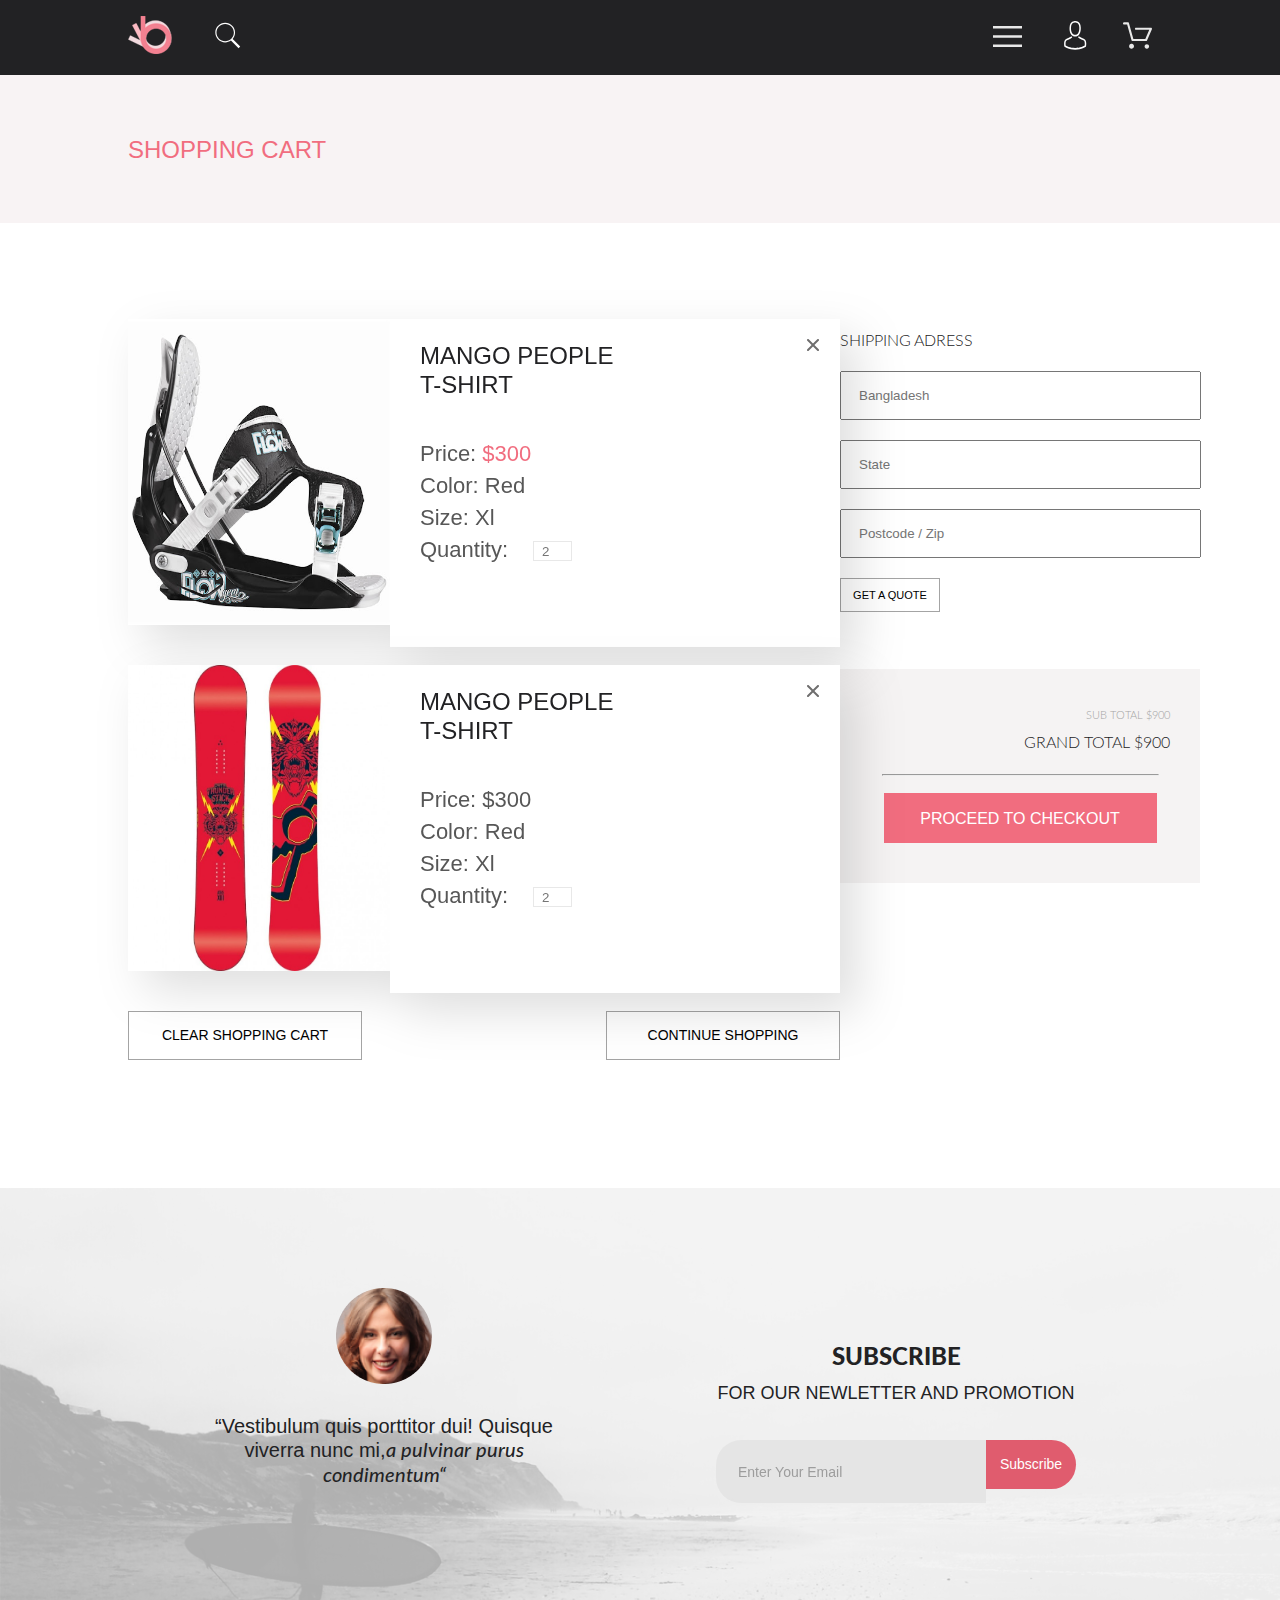
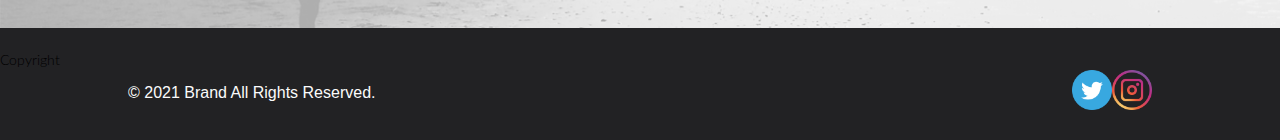
==== cart.html @ 793a9090 "Add files via upload" ====
<!DOCTYPE html>
<html lang="en">

<head>
    <meta charset="UTF-8">
    <meta name="viewport" content="width=device-width, initial-scale=1.0">
    <link href="https://cdn.jsdelivr.net/npm/bootstrap@5.0.0-beta2/dist/css/bootstrap.min.css" rel="stylesheet"
        integrity="sha384-BmbxuPwQa2lc/FVzBcNJ7UAyJxM6wuqIj61tLrc4wSX0szH/Ev+nYRRuWlolflfl" crossorigin="anonymous">
    <link rel="stylesheet" href="css/style.css">
    <title>Интернет-магазин - корзина</title>
</head>

<body>
    <header class="header">
		<h1 class="visually-hidden">Регистрация</h1>
		<div class="container header__wrapper">

			 <div class="header__logo_wrapper">
				  <a href="index.html"><img class="header__logo" src="img/logo.svg" width="44" height="38"alt="Логотип"></a>
				  <div class="header__button header__search_button">
						 <object type="image/svg+xml" data="picture.svg">
							 <img src="img/icons8-search.svg"  width="29" height="29" viewBox="0 0 29 29" alt="Фолбэк">
						 </object>
								<input type="search" class="header__search" placeholder="Поиск">
				  </div>
			 </div>

			 <div class="header__list_wrapper">
				  <ul class="header__list">

						<li>
							<button type="button" class="header__button" id="menu_button">
								 <object type="image/svg+xml" data="picture.svg">
									 <img src="img/burger.svg"  width="29" height="29" viewBox="0 0 29 29" alt="Фолбэк">
								  </object>   
							 </button>
						</li>

						<li>
							<a href="register.html">
									<div class="header__button">
									 <object type="image/svg+xml" data="picture.svg">
										 <img src="img/Group.svg"  width="29" height="29" viewBox="0 0 29 29" alt="Фолбэк">
									  </object>
								 </div>
							 </a>
						 </li>

						<li>
							<a href="cart.html">
								<div class="header__button">
									<object type="image/svg+xml" data="picture.svg">
									 <img src="img/basket.svg"  width="29" height="29" viewBox="0 0 29 29" alt="Фолбэк">
								  </object>
								</div>
							 </a>
						 </li>
				  </ul>
			 </div>
		</div>
        <nav class="header__navigation">
            <svg width="13" height="13" viewBox="0 0 13 13" xmlns="http://www.w3.org/2000/svg"
                class="header__navigation_close">
                <path
                    d="M7.4158 6.00409L11.7158 1.71409C11.9041 1.52579 12.0099 1.27039 12.0099 1.00409C12.0099 0.73779 11.9041 0.482395 11.7158 0.294092C11.5275 0.105788 11.2721 0 11.0058 0C10.7395 0 10.4841 0.105788 10.2958 0.294092L6.0058 4.59409L1.7158 0.294092C1.52749 0.105788 1.2721 -1.9841e-09 1.0058 0C0.739497 1.9841e-09 0.484102 0.105788 0.295798 0.294092C0.107495 0.482395 0.0017066 0.73779 0.0017066 1.00409C0.0017066 1.27039 0.107495 1.52579 0.295798 1.71409L4.5958 6.00409L0.295798 10.2941C0.20207 10.3871 0.127676 10.4977 0.0769072 10.6195C0.0261385 10.7414 0 10.8721 0 11.0041C0 11.1361 0.0261385 11.2668 0.0769072 11.3887C0.127676 11.5105 0.20207 11.6211 0.295798 11.7141C0.388761 11.8078 0.499362 11.8822 0.621222 11.933C0.743081 11.9838 0.873786 12.0099 1.0058 12.0099C1.13781 12.0099 1.26852 11.9838 1.39038 11.933C1.51223 11.8822 1.62284 11.8078 1.7158 11.7141L6.0058 7.41409L10.2958 11.7141C10.3888 11.8078 10.4994 11.8822 10.6212 11.933C10.7431 11.9838 10.8738 12.0099 11.0058 12.0099C11.1378 12.0099 11.2685 11.9838 11.3904 11.933C11.5122 11.8822 11.6228 11.8078 11.7158 11.7141C11.8095 11.6211 11.8839 11.5105 11.9347 11.3887C11.9855 11.2668 12.0116 11.1361 12.0116 11.0041C12.0116 10.8721 11.9855 10.7414 11.9347 10.6195C11.8839 10.4977 11.8095 10.3871 11.7158 10.2941L7.4158 6.00409Z"/>
            </svg>
            <h2 class="header__navigation_heading">menu</h2>
            <ul class="header__navigation_list">
                <li>
                    <a class="header__navigation_heading_link" href="#">
                        <h3 class="header__navigation_list_heading">man</h3>
                    </a>
                    <ul>
                        <li><a class="header__navigation_link" href="#">Accessories</a></li>
                        <li><a class="header__navigation_link" href="#">Bags</a></li>
                        <li><a class="header__navigation_link" href="#">Denim</a></li>
                        <li><a class="header__navigation_link" href="#">T-Shirts</a></li>
                    </ul>
                </li>
                <li>
                    <a class="header__navigation_heading_link" href="#">
                        <h3 class="header__navigation_list_heading">woman</h3>
                    </a>
                    <ul>
                        <li><a class="header__navigation_link" href="#">Accessories</a></li>
                        <li><a class="header__navigation_link" href="#">Jackets & Coats</a></li>
                        <li><a class="header__navigation_link" href="#">Polos</a></li>
                        <li><a class="header__navigation_link" href="#">T-Shirts</a></li>
                        <li><a class="header__navigation_link" href="#">Shirts</a></li>
                    </ul>
                </li>
                <li>
                    <a class="header__navigation_heading_link" href="#">
                        <h3 class="header__navigation_list_heading">kids</h3>
                    </a>
                    <ul>
                        <li><a class="header__navigation_link" href="#">Accessories</a></li>
                        <li><a class="header__navigation_link" href="#">Jackets & Coats</a></li>
                        <li><a class="header__navigation_link" href="#">Polos</a></li>
                        <li><a class="header__navigation_link" href="#">T-Shirts</a></li>
                        <li><a class="header__navigation_link" href="#">Shirts</a></li>
                        <li><a class="header__navigation_link" href="#">Bags</a></li>
                    </ul>
                </li>
            </ul>
        </nav>
    </header>
    <main class="main">
        <section class="heading">
            <h2 class="heading__heading container">shopping cart</h2>
        </section>
        <section class="cart container">
                <h2 class="visually-hidden">корзина</h2>
                <div class="cart__wrapper">
                <ul class="cart__list">
                    <li class="cart__list-item">
                        <img src="img/cart_man_in_hoody.jpg" alt="Man in hoody" width="262" height="306" class="cart__list-img">
                        <div class="cart__list-wrapper">
                            <h3 class="cart__list-heading">mango people t-shirt</h3>
                            <p class="cart__list-text">Price: <span class="cart__list-pink">$300</span></p>
                            <p class="cart__list-text">Color: Red</p>
                            <p class="cart__list-text">Size: Xl</p>
                            <div class="cart__list-subwrapper">
                                <label class="cart__list-text">Quantity:</label>
                                <input type="text" class="cart__list-qty" placeholder="2">
                            </div>
                        </div>
                    </li>
                    <li class="cart__list-item">
                        <img src="img/cart_man_in_red.jpg" alt="Man in red" width="262" height="306" class="cart__list-img">
                        <div class="cart__list-wrapper">
                            <h3 class="cart__list-heading">mango people t-shirt</h3>
                            <p class="cart__list-text">Price: <span class="cart__list_item_pink">$300</span></p>
                            <p class="cart__list-text">Color: Red</p>
                            <p class="cart__list-text">Size: Xl</p>
                            <div class="cart__list-subwrapper">
                                <label class="cart__list-text">Quantity:</label>
                                <input type="text" class="cart__list-qty" placeholder="2">
                            </div>
                        </div>
                    </li>
                </ul>
                    <ul class="cart__list-buttons">
                        <li><button type="reset" class="cart__list-button">clear shopping cart</button></li>
                        <li><button type="button" class="cart__list-button">continue shopping</button></li>
                    </ul>
                </div>                  
                <div class="cart__shipping_wrapper">
                    <form action="post" class="cart__shipping">
                        <h3 class="cart__shipping_heading">shipping adress</h3>
                        <label for="city" class="visually-hidden">City</label>
                        <input type="text" id="city" class="cart__shipping_input" placeholder="Bangladesh">
                        <label for="state" class="visually-hidden">State</label>
                        <input type="text" id="state" class="cart__shipping_input" placeholder="State">
                        <label for="zip" class="visually-hidden">Postcode/zip</label>
                        <input type="text" id="zip" class="cart__shipping_input" placeholder="Postcode / Zip">
                        <button type="submit" class="cart__shipping_button">get a quote</button>
                    </form>
                    <div class="cart__total">
                        <div class="cart__total_text_wrapper">
                            <p class="cart__subtotal_text">sub total $900</p>
                            <p class="cart__grandtotal_text">grand total $900</p>
                        </div>
                        <div class="cart__total_checkout_wrapper">
                            <hr class="cart__total_line">
                            <button type="submit" class="cart__total_checkout">proceed to checkout</button>
                        </div>
                    </div>
                </div>
            <div class="main__overlay"></div>
        </section>
    </main>
    <footer>
        <section class="subscribe">
            <div class="container subscribe__wrapper">
                <h2 class="visually-hidden">Subscribe</h2>
                <ul class="subscribe__list">
                    <li class="subscribe__list_item">
                        <img class="subscribe__list_item_img" src="img/woman_face.png" width="96" alt="Subscribe">
                        <p class="subscribe__list_item_text">“Vestibulum quis porttitor dui! Quisque viverra nunc
                            mi,<span class="subscribe__list_item_italic">a pulvinar purus condimentum“</span></p>
                    </li>
                    <li class="subscribe__list_item">
                        <h3 class="subscribe__list_item_heading">subscribe</h3>
                        <h4 class="subscribe__list_item_subheading">for our newletter and promotion</h4>
                        <div class="subscribe__list_input_wrapper">
                            <input class="subscribe__list_item_input" type="text" placeholder="enter your email">
                            <button type="submit" class="subscribe__list_item_button">subscribe</button>
                        </div>
                    </li>
                </ul>
            </div>
        </section>
        <section class="copyright">
            <h2 class="visually_hidden">Copyright</h2>
            <ul class="copyright__list container">
                <li>
                    <p class="copyright__list_text">&copy; 2021 Brand All Rights Reserved.</p>
                </li>
                <div class="copyright__list_social">
						<a href="https://twitter.com"><img src="img/tv.png" alt="" width="40px" height="40px"></a>
						<a href="https://www.instagram.com/"><img src="img/inst.png" alt="" width="40px" height="40px"></a>
					</div>
        </section>
    </footer>
    <script src="js/main.js"></script>
    <script src="https://cdn.jsdelivr.net/npm/bootstrap@5.0.0-beta2/dist/js/bootstrap.bundle.min.js"
    integrity="sha384-b5kHyXgcpbZJO/tY9Ul7kGkf1S0CWuKcCD38l8YkeH8z8QjE0GmW1gYU5S9FOnJ0"
    crossorigin="anonymous"></script>

</body>

</html>
---- css/style.css ----
@font-face {
  font-family: 'Lato';
  font-weight: 200;
  font-style: normal;
  src: url("../webfonts/Lato-Thin.eot");
  src: url("../webfonts/Lato-Thin.eot?#iefix") format("embedded-opentype"), url("../webfonts/Lato-Thin.woff") format("woff"), url("../webfonts/Lato-Thin.woff2") format("woff2"), url("../webfonts/Lato-Thin.svg#Lato-Thin") format("svg");
}

@font-face {
  font-family: 'Lato';
  font-weight: 200;
  font-style: italic;
  src: url("../webfonts/Lato-ThinItalic.eot");
  src: url("../webfonts/Lato-ThinItalic.eot?#iefix") format("embedded-opentype"), url("../webfonts/Lato-ThinItalic.svg#Lato-ThinItalic") format("svg"), url("../webfonts/Lato-ThinItalic.woff") format("woff"), url("../webfonts/Lato-ThinItalic.woff2") format("woff2");
}

@font-face {
  font-family: 'Lato';
  font-weight: 300;
  font-style: normal;
  src: url("../webfonts/Lato-Light.eot");
  src: url("../webfonts/Lato-Light.eot?#iefix") format("embedded-opentype"), url("../webfonts/Lato-Light.svg#Lato-Light") format("svg"), url("../webfonts/Lato-Light.woff") format("woff"), url("../webfonts/Lato-Light.woff2") format("woff2");
}

@font-face {
  font-family: 'Lato';
  font-weight: 300;
  font-style: italic;
  src: url("../webfonts/Lato-LightItalic.eot");
  src: url("../webfonts/Lato-LightItalic.eot?#iefix") format("embedded-opentype"), url("../webfonts/Lato-LightItalic.svg#Lato-LightItalic") format("svg"), url("../webfonts/Lato-LightItalic.woff") format("woff"), url("../webfonts/Lato-LightItalic.woff2") format("woff2");
}

@font-face {
  font-family: 'Lato';
  font-weight: 400;
  font-style: normal;
  src: url("../webfonts/Lato-Regular.eot");
  src: url("../webfonts/Lato-Regular.eot?#iefix") format("embedded-opentype"), url("../webfonts/Lato-Regular.svg#Lato-Regular") format("svg"), url("../webfonts/Lato-Regular.woff") format("woff"), url("../webfonts/Lato-Regular.woff2") format("woff2");
}

@font-face {
  font-family: 'Lato';
  font-weight: 500;
  font-style: normal;
  src: url("../webfonts/Lato-Medium.eot");
  src: url("../webfonts/Lato-Medium.eot?#iefix") format("embedded-opentype"), url("../webfonts/Lato-Medium.svg#Lato-Medium") format("svg"), url("../webfonts/Lato-Medium.ttf") format("truetype"), url("../webfonts/Lato-Medium.woff") format("woff"), url("../webfonts/Lato-Medium.woff2") format("woff2");
}

@font-face {
  font-family: 'Lato';
  font-weight: 500;
  font-style: italic;
  src: url("../webfonts/Lato-MediumItalic.eot");
  src: url("../webfonts/Lato-MediumItalic.eot?#iefix") format("embedded-opentype"), url("../webfonts/Lato-MediumItalic.svg#Lato-MediumItalic") format("svg"), url("../webfonts/Lato-MediumItalic.woff") format("woff"), url("../webfonts/Lato-MediumItalic.woff2") format("woff2");
}

@font-face {
  font-family: 'Lato';
  font-weight: 600;
  font-style: normal;
  src: url("../webfonts/Lato-Semibold.eot");
  src: url("../webfonts/Lato-Semibold.eot?#iefix") format("embedded-opentype"), url("../webfonts/Lato-Semibold.svg#Lato-Semibold") format("svg"), url("../webfonts/Lato-Semibold.woff") format("woff"), url("../webfonts/Lato-Semibold.woff2") format("woff2");
}

@font-face {
  font-family: 'Lato';
  font-weight: 700;
  font-style: normal;
  src: url("../webfonts/Lato-Heavy.eot");
  src: url("../webfonts/Lato-Heavy.eot?#iefix") format("embedded-opentype"), url("../webfonts/Lato-Heavy.svg#Lato-Heavy") format("svg"), url("../webfonts/Lato-Heavy.woff") format("woff"), url("../webfonts/Lato-Heavy.woff2") format("woff2");
}

@font-face {
  font-family: 'Lato';
  font-weight: 900;
  font-style: normal;
  src: url("../webfonts/Lato-Black.eot");
  src: url("../webfonts/Lato-Black.eot?#iefix") format("embedded-opentype"), url("../webfonts/Lato-Black.svg#Lato-Black") format("svg"), url("../webfonts/Lato-Black.woff") format("woff"), url("../webfonts/Lato-Black.woff2") format("woff2");
}

/* http://meyerweb.com/eric/tools/css/reset/ 
   v2.0 | 20110126
   License: none (public domain)
*/
html, body, div, span, applet, object, iframe,
h1, h2, h3, h4, h5, h6, p, blockquote, pre,
a, abbr, acronym, address, big, cite, code,
del, dfn, em, img, ins, kbd, q, s, samp,
small, strike, strong, sub, sup, tt, var,
b, u, i, center,
dl, dt, dd, ol, ul, li,
fieldset, form, label, legend,
table, caption, tbody, tfoot, thead, tr, th, td,
article, aside, canvas, details, embed,
figure, figcaption, footer, header, hgroup,
menu, nav, output, ruby, section, summary,
time, mark, audio, video {
  margin: 0;
  padding: 0;
  border: 0;
  font-size: 100%;
  font: inherit;
  vertical-align: baseline;
}

/* HTML5 display-role reset for older browsers */
article, aside, details, figcaption, figure,
footer, header, hgroup, menu, nav, section {
  display: block;
}

body {
  line-height: 1;
}

ol, ul {
  list-style: none;
}

blockquote, q {
  quotes: none;
}

blockquote:before, blockquote:after,
q:before, q:after {
  content: '';
  content: none;
}

table {
  border-collapse: collapse;
  border-spacing: 0;
}

body {
  font-family: 'Lato', Arial, Helvetica, sans-serif;
  font-style: normal;
  font-weight: 300;
  font-size: 14px;
  line-height: 17px;
}

.visually-hidden {
  position: absolute;
  width: 1px;
  height: 1px;
  margin: -1px;
  border: 0;
  padding: 0;
  -webkit-clip-path: inset(100%);
          clip-path: inset(100%);
  clip: rect(0 0 0 0);
  overflow: hidden;
}

.container {
  width: 71.3%;
  margin: 0 auto;
}

@media (max-width: 1440px) {
  .container {
    width: 80%;
    padding-right: 0;
    padding-left: 0;
  }
}

@media (max-width: 768px) {
  .container {
    width: 96%;
    padding-right: 0;
    padding-left: 0;
  }
}

.main {
  position: relative;
}

.main__overlay {
  width: 100%;
  height: 100%;
  background: rgba(58, 56, 56, 0.86);
  position: absolute;
  top: 0;
  display: none;
}

@media (max-width: 635px) {
  .mobile_hide {
    display: none;
  }
}

/*!
 * Font Awesome Free 5.15.2 by @fontawesome - https://fontawesome.com
 * License - https://fontawesome.com/license/free (Icons: CC BY 4.0, Fonts: SIL OFL 1.1, Code: MIT License)
 */
.fa,
.fas,
.far,
.fal,
.fad,
.fab {
  -moz-osx-font-smoothing: grayscale;
  -webkit-font-smoothing: antialiased;
  display: inline-block;
  font-style: normal;
  font-variant: normal;
  text-rendering: auto;
  line-height: 1;
}

.fa-lg {
  font-size: 1.33333em;
  line-height: 0.75em;
  vertical-align: -.0667em;
}

.fa-xs {
  font-size: .75em;
}

.fa-sm {
  font-size: .875em;
}

.fa-1x {
  font-size: 1em;
}

.fa-2x {
  font-size: 2em;
}

.fa-3x {
  font-size: 3em;
}

.fa-4x {
  font-size: 4em;
}

.fa-5x {
  font-size: 5em;
}

.fa-6x {
  font-size: 6em;
}

.fa-7x {
  font-size: 7em;
}

.fa-8x {
  font-size: 8em;
}

.fa-9x {
  font-size: 9em;
}

.fa-10x {
  font-size: 10em;
}

.fa-fw {
  text-align: center;
  width: 1.25em;
}

.fa-ul {
  list-style-type: none;
  margin-left: 2.5em;
  padding-left: 0;
}

.fa-ul > li {
  position: relative;
}

.fa-li {
  left: -2em;
  position: absolute;
  text-align: center;
  width: 2em;
  line-height: inherit;
}

.fa-border {
  border: solid 0.08em #eee;
  border-radius: .1em;
  padding: .2em .25em .15em;
}

.fa-pull-left {
  float: left;
}

.fa-pull-right {
  float: right;
}

.fa.fa-pull-left,
.fas.fa-pull-left,
.far.fa-pull-left,
.fal.fa-pull-left,
.fab.fa-pull-left {
  margin-right: .3em;
}

.fa.fa-pull-right,
.fas.fa-pull-right,
.far.fa-pull-right,
.fal.fa-pull-right,
.fab.fa-pull-right {
  margin-left: .3em;
}

.fa-spin {
  -webkit-animation: fa-spin 2s infinite linear;
          animation: fa-spin 2s infinite linear;
}

.fa-pulse {
  -webkit-animation: fa-spin 1s infinite steps(8);
          animation: fa-spin 1s infinite steps(8);
}

@-webkit-keyframes fa-spin {
  0% {
    -webkit-transform: rotate(0deg);
            transform: rotate(0deg);
  }
  100% {
    -webkit-transform: rotate(360deg);
            transform: rotate(360deg);
  }
}

@keyframes fa-spin {
  0% {
    -webkit-transform: rotate(0deg);
            transform: rotate(0deg);
  }
  100% {
    -webkit-transform: rotate(360deg);
            transform: rotate(360deg);
  }
}

.fa-rotate-90 {
  -ms-filter: "progid:DXImageTransform.Microsoft.BasicImage(rotation=1)";
  -webkit-transform: rotate(90deg);
          transform: rotate(90deg);
}

.fa-rotate-180 {
  -ms-filter: "progid:DXImageTransform.Microsoft.BasicImage(rotation=2)";
  -webkit-transform: rotate(180deg);
          transform: rotate(180deg);
}

.fa-rotate-270 {
  -ms-filter: "progid:DXImageTransform.Microsoft.BasicImage(rotation=3)";
  -webkit-transform: rotate(270deg);
          transform: rotate(270deg);
}

.fa-flip-horizontal {
  -ms-filter: "progid:DXImageTransform.Microsoft.BasicImage(rotation=0, mirror=1)";
  -webkit-transform: scale(-1, 1);
          transform: scale(-1, 1);
}

.fa-flip-vertical {
  -ms-filter: "progid:DXImageTransform.Microsoft.BasicImage(rotation=2, mirror=1)";
  -webkit-transform: scale(1, -1);
          transform: scale(1, -1);
}

.fa-flip-both, .fa-flip-horizontal.fa-flip-vertical {
  -ms-filter: "progid:DXImageTransform.Microsoft.BasicImage(rotation=2, mirror=1)";
  -webkit-transform: scale(-1, -1);
          transform: scale(-1, -1);
}

:root .fa-rotate-90,
:root .fa-rotate-180,
:root .fa-rotate-270,
:root .fa-flip-horizontal,
:root .fa-flip-vertical,
:root .fa-flip-both {
  -webkit-filter: none;
          filter: none;
}

.fa-stack {
  display: inline-block;
  height: 2em;
  line-height: 2em;
  position: relative;
  vertical-align: middle;
  width: 2.5em;
}

.fa-stack-1x,
.fa-stack-2x {
  left: 0;
  position: absolute;
  text-align: center;
  width: 100%;
}

.fa-stack-1x {
  line-height: inherit;
}

.fa-stack-2x {
  font-size: 2em;
}

.fa-inverse {
  color: #fff;
}

/* Font Awesome uses the Unicode Private Use Area (PUA) to ensure screen
readers do not read off random characters that represent icons */

.sr-only {
  border: 0;
  clip: rect(0, 0, 0, 0);
  height: 1px;
  margin: -1px;
  overflow: hidden;
  padding: 0;
  position: absolute;
  width: 1px;
}

.sr-only-focusable:active, .sr-only-focusable:focus {
  clip: auto;
  height: auto;
  margin: 0;
  overflow: visible;
  position: static;
  width: auto;
}

/*!
 * Font Awesome Free 5.15.2 by @fontawesome - https://fontawesome.com
 * License - https://fontawesome.com/license/free (Icons: CC BY 4.0, Fonts: SIL OFL 1.1, Code: MIT License)
 */
@font-face {
  font-family: 'Font Awesome 5 Brands';
  font-style: normal;
  font-weight: 400;
  font-display: block;
  src: url("../webfonts/fa-brands-400.eot");
  src: url("../webfonts/fa-brands-400.eot?#iefix") format("embedded-opentype"), url("../webfonts/fa-brands-400.woff2") format("woff2"), url("../webfonts/fa-brands-400.woff") format("woff"), url("../webfonts/fa-brands-400.ttf") format("truetype"), url("../webfonts/fa-brands-400.svg#fontawesome") format("svg");
}

.fab {
  font-family: 'Font Awesome 5 Brands';
  font-weight: 400;
}

/*!
 * Font Awesome Free 5.15.2 by @fontawesome - https://fontawesome.com
 * License - https://fontawesome.com/license/free (Icons: CC BY 4.0, Fonts: SIL OFL 1.1, Code: MIT License)
 */
@font-face {
  font-family: 'Font Awesome 5 Free';
  font-style: normal;
  font-weight: 900;
  font-display: block;
  src: url("../webfonts/fa-solid-900.eot");
  src: url("../webfonts/fa-solid-900.eot?#iefix") format("embedded-opentype"), url("../webfonts/fa-solid-900.woff2") format("woff2"), url("../webfonts/fa-solid-900.woff") format("woff"), url("../webfonts/fa-solid-900.ttf") format("truetype"), url("../webfonts/fa-solid-900.svg#fontawesome") format("svg");
}

.fa,
.fas {
  font-family: 'Font Awesome 5 Free';
  font-weight: 900;
}

.header {
  background-color: #222224;
  position: relative;
}

.header__wrapper {
  min-height: 75px;
  display: -webkit-box;
  display: -ms-flexbox;
  display: flex;
  -webkit-box-align: center;
      -ms-flex-align: center;
          align-items: center;
  -webkit-box-pack: justify;
      -ms-flex-pack: justify;
          justify-content: space-between;
}

.header__logo_wrapper {
  display: -webkit-box;
  display: -ms-flexbox;
  display: flex;
  -webkit-box-align: center;
      -ms-flex-align: center;
          align-items: center;
}

.header__logo {
  margin: 0 41px 0 0;
}

.header__search {
  display: none;
  width: 340px;
  min-height: 44px;
  border: 1px solid #A4A4A4;
  margin: 0 0 0 20px;
  padding: 0 0 0 17px;
  text-transform: capitalize;
}

.header__search ::-webkit-input-placeholder {
  color: #B1B1B1;
  font-size: 13px;
  line-height: 16px;
  font-weight: 300;
  font-style: normal;
}

.header__search ::-moz-placeholder {
  /* Firefox 19+ */
  color: #B1B1B1;
  font-size: 13px;
  line-height: 16px;
  font-weight: 300;
  font-style: normal;
}

.header__search :-ms-input-placeholder {
  color: #B1B1B1;
  font-size: 13px;
  line-height: 16px;
  font-weight: 300;
  font-style: normal;
}

.header__search :-moz-placeholder {
  /* Firefox 18- */
  color: #B1B1B1;
  font-size: 13px;
  line-height: 16px;
  font-weight: 300;
  font-style: normal;
}

.header__search:focus {
  display: block;
}

@media (max-width: 635px) {
  .header__search {
    width: 150px;
  }
}

.header__list {
  display: -webkit-box;
  display: -ms-flexbox;
  display: flex;
}

@media (max-width: 635px) {
  .header__list {
    -webkit-box-orient: horizontal;
    -webkit-box-direction: reverse;
        -ms-flex-direction: row-reverse;
            flex-direction: row-reverse;
  }
}

.header__icon {
  fill: #E8E8E8;
}

.header__burger {
  padding: 3px 0 0 0;
}

.header__button {
  display: -webkit-box;
  display: -ms-flexbox;
  display: flex;
  -webkit-box-align: center;
      -ms-flex-align: center;
          align-items: center;
  -webkit-box-pack: justify;
      -ms-flex-pack: justify;
          justify-content: space-between;
  background-color: transparent;
  border: none;
  margin: 0 0 0 33px;
}

.header__button:hover .header__icon {
  fill: #F16D7F;
  cursor: pointer;
}

.header__search_button {
  margin: 0;
}

.header__search_button:hover .header__search {
  display: block;
}

.header__navigation {
  display: none;
  position: absolute;
  right: 0px;
  top: 75px;
  min-width: 232px;
  min-height: 747px;
  background: #FFFFFF;
  border: none;
  padding: 17px 17px 0 34px;
}

.header__navigation_close {
  margin: 0 0 0 210px;
  background: transparent;
  fill: #6F6E6E;
}

.header__navigation_close:hover {
  fill: #F16D7F;
  cursor: pointer;
}

.header__navigation_heading {
  font-size: 14px;
  line-height: 17px;
  font-weight: 700;
  font-style: normal;
  color: #000000;
  text-transform: uppercase;
}

.header__navigation_list_heading {
  font-size: 14px;
  line-height: 17px;
  font-weight: 400;
  font-style: normal;
  color: #F16D7F;
  text-transform: uppercase;
  margin: 24px 0 12px 0;
}

.header__navigation_heading_link {
  text-decoration: none;
}

.header__navigation_link {
  text-decoration: none;
  font-size: 14px;
  line-height: 17px;
  font-weight: 400;
  font-style: normal;
  color: #6F6E6E;
  margin: 0 0 11px 22px;
  display: block;
}

.header__navigation_link:hover {
  color: #F16D7F;
}

.header__navigation_heading_link:hover .header__navigation_list_heading {
  color: #6F6E6E;
}

@media (max-width: 375px) {
  .header__mobile_hide {
    display: none;
  }
}

.intro {
  display: -webkit-box;
  display: -ms-flexbox;
  display: flex;
  -webkit-box-align: center;
      -ms-flex-align: center;
          align-items: center;
  -webkit-box-pack: center;
      -ms-flex-pack: center;
          justify-content: center;
  background-color: #F1E4E6;
}

.intro__heading_wrapper {
  width: 800px;
  display: -webkit-box;
  display: -ms-flexbox;
  display: flex;
  -webkit-box-pack: start;
      -ms-flex-pack: start;
          justify-content: start;
  -webkit-box-align: center;
      -ms-flex-align: center;
          align-items: center;
  padding: 0 0 0 40px;
}

@media (max-width: 1600px) {
  .intro__heading_wrapper {
    width: 100%;
  }
}

@media (max-width: 1024px) {
  .intro__heading_wrapper {
    padding: 0;
  }
}

@media (max-width: 635px) {
  .intro__heading_wrapper {
    width: 100%;
    min-height: 363px;
    -webkit-box-pack: center;
        -ms-flex-pack: center;
            justify-content: center;
  }
}

.intro__img {
  width: 800px;
  height: auto;
}

@media (max-width: 1600px) {
  .intro__img {
    width: 50%;
  }
}

@media (max-width: 768px) {
  .intro__img {
    width: 50%;
  }
}

@media (max-width: 635px) {
  .intro__img {
    display: none;
  }
}

.intro__heading_verticalbox {
  background: #F16D7F;
  min-width: 12px;
  height: 96px;
  margin: 0 16px 0 0;
}

@media (max-width: 635px) {
  .intro__heading_verticalbox {
    height: 61px;
  }
}

.intro__heading {
  font-size: 48px;
  line-height: 58px;
  font-weight: 900;
  font-style: normal;
  text-transform: uppercase;
}

@media (max-width: 1600px) {
  .intro__heading {
    font-size: 48px;
    line-height: 58px;
    font-weight: 900;
    font-style: normal;
  }
}

@media (max-width: 1024px) {
  .intro__heading {
    font-size: 44px;
    line-height: 52.8px;
    font-weight: 900;
    font-style: normal;
  }
}

@media (max-width: 635px) {
  .intro__heading {
    font-size: 38px;
    line-height: 45.6px;
    font-weight: 900;
    font-style: normal;
  }
}

@media (max-width: 375px) {
  .intro__heading {
    font-size: 38px;
    line-height: 45.6px;
    font-weight: 900;
    font-style: normal;
  }
}

.intro__text {
  font-size: 37px;
  line-height: 44px;
  font-weight: 700;
  font-style: normal;
  display: block;
}

@media (max-width: 1024px) {
  .intro__text {
    font-size: 24px;
    line-height: 28.8px;
    font-weight: 700;
    font-style: normal;
  }
}

@media (max-width: 635px) {
  .intro__text {
    font-size: 20px;
    line-height: 24px;
    font-weight: 700;
    font-style: normal;
  }
}

@media (max-width: 375px) {
  .intro__text {
    font-size: 20px;
    line-height: 24px;
    font-weight: 700;
    font-style: normal;
  }
}

.intro__pink {
  color: #F16D7F;
}

.stock__list {
  display: -webkit-box;
  display: -ms-flexbox;
  display: flex;
  -webkit-box-align: center;
      -ms-flex-align: center;
          align-items: center;
  -webkit-box-pack: justify;
      -ms-flex-pack: justify;
          justify-content: space-between;
  -ms-flex-wrap: wrap;
      flex-wrap: wrap;
  padding: 65px 0 0 0;
  max-width: 1140px;
}

@media (max-width: 768px) {
  .stock__list {
    padding: 20px 0 0 0;
  }
}

@media (max-width: 635px) {
  .stock__list {
    -webkit-box-pack: center;
        -ms-flex-pack: center;
            justify-content: center;
  }
}

.stock__item {
  width: 32%;
  min-height: 260px;
  background-blend-mode: overlay;
  display: -webkit-box;
  display: -ms-flexbox;
  display: flex;
  -webkit-box-align: center;
      -ms-flex-align: center;
          align-items: center;
  -webkit-box-pack: center;
      -ms-flex-pack: center;
          justify-content: center;
  -webkit-box-orient: vertical;
  -webkit-box-direction: normal;
      -ms-flex-direction: column;
          flex-direction: column;
}

@media (max-width: 768px) {
  .stock__item {
    min-height: 168px;
  }
}

@media (max-width: 635px) {
  .stock__item {
    width: 100%;
    margin: 32px 0 0 0;
  }
}

.stock__item_heading {
  font-size: 16px;
  line-height: 19px;
  font-weight: 400;
  font-style: normal;
  text-align: center;
  color: #FFFFFF;
  text-transform: uppercase;
}

.stock__item_text {
  font-size: 24px;
  line-height: 29px;
  font-weight: 700;
  font-style: normal;
  text-align: center;
  color: #F16D7F;
  text-transform: uppercase;
}

.stock__item_woman {
  background: url("../img/img_item_woman.jpg"), rgba(33, 22, 22, 0.7);
  background-repeat: no-repeat;
  background-position: center;
  background-size: cover;
}

.stock__item_man {
  background: url("../img/img_item_man.jpg"), rgba(33, 22, 22, 0.7);
  background-repeat: no-repeat;
  background-position: center;
  background-size: cover;
}

.stock__item_kids {
  background: url("../img/img_item_kid.jpg"), rgba(33, 22, 22, 0.7);
  background-repeat: no-repeat;
  background-position: center;
  background-size: cover;
}

.stock__item_accessoires {
  background: url("../img/img_item_accessoires.jpg"), rgba(33, 22, 22, 0.7);
  width: 100%;
  min-height: 180px;
  margin: 30px 0 0 0;
  background-repeat: no-repeat;
  background-position: center;
  background-size: cover;
}

@media (max-width: 635px) {
  .stock__item_accessoires {
    width: 100%;
    margin: 32px 0 0 0;
    min-height: 111px;
  }
}

.featured {
  padding: 129px 0 0 0;
  display: -webkit-box;
  display: -ms-flexbox;
  display: flex;
  -webkit-box-orient: vertical;
  -webkit-box-direction: normal;
      -ms-flex-direction: column;
          flex-direction: column;
  -webkit-box-align: center;
      -ms-flex-align: center;
          align-items: center;
  max-width: 1140px;
}

@media (max-width: 635px) {
  .featured {
    padding: 64px 0 0 0;
  }
}

.featured__heading {
  font-size: 30px;
  line-height: 36px;
  font-weight: 400;
  font-style: normal;
  color: #222224;
}

.featured__text {
  font-size: 14px;
  line-height: 17px;
  font-weight: 400;
  font-style: normal;
  color: #9F9F9F;
  margin: 0 0 48px 0;
}

.featured__list {
  display: -webkit-box;
  display: -ms-flexbox;
  display: flex;
  -webkit-box-orient: horizontal;
  -webkit-box-direction: normal;
      -ms-flex-direction: row;
          flex-direction: row;
  -webkit-box-pack: justify;
      -ms-flex-pack: justify;
          justify-content: space-between;
  -webkit-box-align: center;
      -ms-flex-align: center;
          align-items: center;
  -ms-flex-wrap: wrap;
      flex-wrap: wrap;
  width: 100%;
  max-width: 1140px;
}

@media (max-width: 635px) {
  .featured__list {
    -webkit-box-orient: vertical;
    -webkit-box-direction: normal;
        -ms-flex-direction: column;
            flex-direction: column;
  }
}

.featured__item {
  width: 360px;
  min-height: 581px;
  display: -webkit-box;
  display: -ms-flexbox;
  display: flex;
  -webkit-box-orient: vertical;
  -webkit-box-direction: normal;
      -ms-flex-direction: column;
          flex-direction: column;
  -webkit-box-pack: justify;
      -ms-flex-pack: justify;
          justify-content: space-between;
  background-color: #F8F8F8;
  margin: 0 0 16px 0;
}

.featured__item_heading {
  font-size: 13px;
  line-height: 16px;
  font-weight: 400;
  font-style: normal;
  color: #000000;
  text-transform: uppercase;
  margin: 25px 18px 12px 18px;
}

.featured__item_text {
  font-size: 14px;
  line-height: 17px;
  font-weight: 400;
  font-style: normal;
  color: #5D5D5D;
  margin: 0 18px 0 18px;
}

.featured__item_price {
  font-size: 16px;
  line-height: 19px;
  font-weight: 400;
  font-style: normal;
  color: #F16D7F;
  margin: 18px 18px 20px 18px;
}

.featured__item_imgwrapper {
  position: relative;
  width: 100%;
}

.featured__item_img {
  width: 100%;
  height: auto;
}

.featured__item:hover .featured__item_overlay {
  display: block;
}

.featured__item:hover .featured__item_button {
  display: -webkit-box;
  display: -ms-flexbox;
  display: flex;
}

.featured__item_overlay {
  width: 100%;
  height: 100%;
  background: rgba(58, 56, 56, 0.86);
  position: absolute;
  top: 0;
  display: none;
}

.featured__item_button {
  border: 1px solid #FFFFFF;
  display: none;
  -webkit-box-pack: justify;
      -ms-flex-pack: justify;
          justify-content: space-between;
  -webkit-box-align: center;
      -ms-flex-align: center;
          align-items: center;
  padding: 13px 15px 13px 15px;
  min-width: 138px;
  background: transparent;
  position: absolute;
  top: 50%;
  left: 50%;
  -webkit-transform: translate(-50%, -50%);
          transform: translate(-50%, -50%);
}

.featured__item_btntxt {
  font-size: 14px;
  line-height: 17px;
  font-weight: 400;
  font-style: normal;
  color: #FFFFFF;
}

.featured__button:hover {
  color: #FFFFFF;
  background-color: #F16D7F;
}

.featured__link {
  text-decoration: none;
}

.featured__button {
  font-size: 16px;
  line-height: 19px;
  font-weight: 400;
  font-style: normal;
  padding: 14px 38px;
  border: 1px solid #FF6A6A;
  margin: 48px 0 0 0;
  color: #FF6A6A;
  background: #FFFFFF;
}

@media (max-width: 768px) {
  .featured__button {
    margin: 32px 0 65px 0;
  }
}

@media (max-width: 375px) {
  .featured__button {
    margin: 42px 0 96px 0;
  }
}

.featured__product_page {
  margin-bottom: 112px;
}

@media (max-width: 768px) {
  .featured__product_page {
    display: -webkit-box;
    display: -ms-flexbox;
    display: flex;
    -webkit-box-orient: vertical;
    -webkit-box-direction: normal;
        -ms-flex-direction: column;
            flex-direction: column;
    -webkit-box-align: center;
        -ms-flex-align: center;
            align-items: center;
    width: 100%;
  }
}

@media (max-width: 768px) {
  .featured__product_item {
    display: none;
  }
}

.advantages {
  background-color: #222224;
  margin: 95px 0 0 0;
  min-height: 340px;
}

@media (max-width: 768px) {
  .advantages {
    margin: 0;
  }
}

.advantages__wrapper {
  max-width: 1140px;
}

.advantages__list {
  display: -webkit-box;
  display: -ms-flexbox;
  display: flex;
  -webkit-box-pack: justify;
      -ms-flex-pack: justify;
          justify-content: space-between;
  -webkit-box-orient: horizontal;
  -webkit-box-direction: normal;
      -ms-flex-direction: row;
          flex-direction: row;
  padding: 100px 0 100px 0;
}

@media (max-width: 768px) {
  .advantages__list {
    -webkit-box-orient: vertical;
    -webkit-box-direction: normal;
        -ms-flex-direction: column;
            flex-direction: column;
    -webkit-box-align: center;
        -ms-flex-align: center;
            align-items: center;
    padding: 48px 0 48px 0;
  }
}

.advantages__list-item {
  max-width: 360px;
  display: -webkit-box;
  display: -ms-flexbox;
  display: flex;
  -webkit-box-orient: vertical;
  -webkit-box-direction: normal;
      -ms-flex-direction: column;
          flex-direction: column;
  -webkit-box-align: center;
      -ms-flex-align: center;
          align-items: center;
}

@media (max-width: 768px) {
  .advantages__list-item {
    margin: 0 0 48px 0;
  }
}

@media (max-width: 375px) {
  .advantages__list-item {
    margin: 0 0 46px 0;
  }
}

.advantages__list-heading {
  font-size: 20px;
  line-height: 24px;
  font-weight: 400;
  font-style: normal;
  color: #FBFBFB;
  margin: 28px 0 16px 0;
}

.advantages__list-text {
  font-size: 14px;
  line-height: 17px;
  font-weight: 300;
  font-style: normal;
  color: #FBFBFB;
  text-align: center;
}

.advantages__list-item-img {
  background: transparent;
  min-height: 40px;
}

.subscribe {
  background: url("../img/subscribe_background.png"), rgba(244, 244, 244, 0.7);
  background-position: left bottom;
  background-repeat: no-repeat;
  background-size: 100% 100%;
  background-blend-mode: color;
}

@media (max-width: 1600px) {
  .subscribe {
    background-size: auto 100%;
  }
}

@media (max-width: 768px) {
  .subscribe {
    background-size: auto 100%;
  }
}

@media (max-width: 375px) {
  .subscribe {
    background-size: auto 100%;
  }
}

.subscribe__list {
  display: -webkit-box;
  display: -ms-flexbox;
  display: flex;
  -ms-flex-pack: distribute;
      justify-content: space-around;
  padding: 100px 0 125px 0;
}

@media (max-width: 768px) {
  .subscribe__list {
    -webkit-box-orient: vertical;
    -webkit-box-direction: normal;
        -ms-flex-direction: column;
            flex-direction: column;
    -webkit-box-align: center;
        -ms-flex-align: center;
            align-items: center;
    padding: 54px 0 140px 0;
  }
}

.subscribe__list_item {
  display: -webkit-box;
  display: -ms-flexbox;
  display: flex;
  -webkit-box-orient: vertical;
  -webkit-box-direction: normal;
      -ms-flex-direction: column;
          flex-direction: column;
  -webkit-box-align: center;
      -ms-flex-align: center;
          align-items: center;
  width: 360px;
}

@media (max-width: 375px) {
  .subscribe__list_item {
    width: 343px;
  }
}

.subscribe__list_item_text, .subscribe__list_item_italic {
  font-size: 20px;
  line-height: 24px;
  font-weight: 400;
  font-style: normal;
  text-align: center;
  color: #222224;
}

@media (max-width: 375px) {
  .subscribe__list_item_text, .subscribe__list_item_italic {
    font-size: 18px;
    line-height: 21.6px;
    font-weight: 400;
    font-style: normal;
  }
}

.subscribe__list_item_italic {
  font-style: italic;
}

.subscribe__list_item_img {
  margin: 0 0 30px 0;
}

.subscribe__list_item_heading, .subscribe__list_item_subheading {
  font-size: 24px;
  line-height: 40px;
  font-weight: 700;
  font-style: normal;
  text-transform: uppercase;
  color: #222224;
  margin: 50px 0 0 0;
}

@media (max-width: 375px) {
  .subscribe__list_item_heading, .subscribe__list_item_subheading {
    font-size: 24px;
    line-height: 36.77px;
    font-weight: 700;
    font-style: normal;
  }
}

.subscribe__list_item_subheading {
  font-size: 18px;
  line-height: 30px;
  font-weight: 400;
  font-style: normal;
  margin: 0 0 32px 0;
}

@media (max-width: 375px) {
  .subscribe__list_item_subheading {
    font-size: 14px;
    line-height: 21.45px;
    font-weight: 400;
    font-style: normal;
  }
}

.subscribe__list_input_wrapper {
  display: -webkit-box;
  display: -ms-flexbox;
  display: flex;
  -webkit-box-orient: horizontal;
  -webkit-box-direction: normal;
      -ms-flex-direction: row;
          flex-direction: row;
  width: 100%;
}

.subscribe__list_item_input {
  height: 49px;
  width: 256px;
  border-radius: 25px 0 0 25px;
  background-color: #E1E1E1;
  border: 0;
  font-size: 14px;
  line-height: 17px;
  font-weight: 400;
  font-style: normal;
  color: #222224;
  opacity: 0.67;
  padding: 7px 22px 7px 22px;
  text-transform: capitalize;
}

@media (max-width: 635px) {
  .subscribe__list_item_input {
    width: 72%;
  }
}

.subscribe__list_item_button {
  height: 49px;
  width: 100px;
  font-size: 14px;
  line-height: 17px;
  font-weight: 400;
  font-style: normal;
  color: #FFFFFF;
  background: #E05C6E;
  padding: 7px 7px 7px 7px;
  text-transform: capitalize;
  border: 0;
  border-radius: 0 25px 25px 0;
}

@media (max-width: 635px) {
  .subscribe__list_item_button {
    width: 28%;
  }
}

.subscribe__list_item_button:hover {
  background-color: #FFFFFF;
  color: #F16D7F;
}

.copyright {
  background: #222224;
  padding: 25px 0 25px 0;
}

.copyright__list {
  display: -webkit-box;
  display: -ms-flexbox;
  display: flex;
  -webkit-box-align: center;
      -ms-flex-align: center;
          align-items: center;
  -webkit-box-pack: justify;
      -ms-flex-pack: justify;
          justify-content: space-between;
}

@media (max-width: 375px) {
  .copyright__list {
    -webkit-box-orient: vertical;
    -webkit-box-direction: reverse;
        -ms-flex-direction: column-reverse;
            flex-direction: column-reverse;
  }
}

.copyright__list_social {
  display: -webkit-box;
  display: -ms-flexbox;
  display: flex;
  -webkit-box-orient: horizontal;
  -webkit-box-direction: normal;
      -ms-flex-direction: row;
          flex-direction: row;
  -webkit-box-pack: end;
      -ms-flex-pack: end;
          justify-content: end;
}

@media (max-width: 375px) {
  .copyright__list_social {
    margin: 43px 0 0 0;
  }
}

.copyright__list_text {
  font-size: 16px;
  line-height: 19px;
  font-weight: 400;
  font-style: normal;
  color: #FBFBFB;
}

@media (max-width: 375px) {
  .copyright__list_text {
    margin: 40px 0 0 0;
  }
}

.copyright__list_social_icon {
  font-size: 20px;
  color: #222224;
  -webkit-transition: color 400ms;
  transition: color 400ms;
}

.copyright__list_social_item {
  width: 32px;
  height: 32px;
  background-color: #FFFFFF;
  display: -webkit-box;
  display: -ms-flexbox;
  display: flex;
  -webkit-box-align: center;
      -ms-flex-align: center;
          align-items: center;
  -webkit-box-pack: center;
      -ms-flex-pack: center;
          justify-content: center;
  margin: 0 4px 0 4px;
  -webkit-transition: background-color 400ms;
  transition: background-color 400ms;
}

.copyright__list_social_item:hover {
  background-color: #F16D7F;
}

.copyright__list_social_item:hover .copyright__list_social_icon {
  color: #FFFFFF;
  -webkit-animation: loader 2s infinite linear;
          animation: loader 2s infinite linear;
}

@-webkit-keyframes loader {
  0% {
    -webkit-transform: rotate(0deg);
            transform: rotate(0deg);
  }
  50% {
    -webkit-transform: rotate(180deg);
            transform: rotate(180deg);
  }
  100% {
    -webkit-transform: rotate(360deg);
            transform: rotate(360deg);
  }
}

@keyframes loader {
  0% {
    -webkit-transform: rotate(0deg);
            transform: rotate(0deg);
  }
  50% {
    -webkit-transform: rotate(180deg);
            transform: rotate(180deg);
  }
  100% {
    -webkit-transform: rotate(360deg);
            transform: rotate(360deg);
  }
}

.heading {
  background: #F8F3F4;
  min-height: 148px;
  display: -webkit-box;
  display: -ms-flexbox;
  display: flex;
  -webkit-box-align: center;
      -ms-flex-align: center;
          align-items: center;
  -webkit-box-pack: justify;
      -ms-flex-pack: justify;
          justify-content: space-between;
}

.heading__wrapper {
  display: -webkit-box;
  display: -ms-flexbox;
  display: flex;
  -webkit-box-align: center;
      -ms-flex-align: center;
          align-items: center;
  -webkit-box-pack: justify;
      -ms-flex-pack: justify;
          justify-content: space-between;
}

@media (max-width: 635px) {
  .heading__wrapper {
    -webkit-box-orient: vertical;
    -webkit-box-direction: normal;
        -ms-flex-direction: column;
            flex-direction: column;
    -webkit-box-pack: start;
        -ms-flex-pack: start;
            justify-content: start;
  }
}

.heading__heading {
  font-size: 24px;
  line-height: 29px;
  font-weight: 400;
  font-style: normal;
  text-transform: uppercase;
  color: #F16D7F;
}

@media (max-width: 635px) {
  .heading__heading {
    display: -webkit-box;
    display: -ms-flexbox;
    display: flex;
    -webkit-box-align: center;
        -ms-flex-align: center;
            align-items: center;
    -webkit-box-pack: center;
        -ms-flex-pack: center;
            justify-content: center;
  }
}

.heading__menu {
  margin-top: 32px;
}

.heading__nav-link {
  text-transform: uppercase;
  color: #B1B1B1;
  padding: .5rem .2rem .5rem 0;
}

.heading__active {
  color: #F16D7F;
}

.heading__nav-link:hover {
  color: #F16D7F;
}

.heading__nav-link::before {
  content: " / ";
}

.heading__nav-link-first::before {
  content: "";
}

.registration__content_wrapper {
  padding: 30px 0 96px 0;
  display: -webkit-box;
  display: -ms-flexbox;
  display: flex;
  -webkit-box-align: center;
      -ms-flex-align: center;
          align-items: center;
  -webkit-box-pack: justify;
      -ms-flex-pack: justify;
          justify-content: space-between;
  -webkit-box-align: start;
      -ms-flex-align: start;
          align-items: start;
}

@media (max-width: 635px) {
  .registration__content_wrapper {
    -webkit-box-orient: vertical;
    -webkit-box-direction: normal;
        -ms-flex-direction: column;
            flex-direction: column;
    -webkit-box-align: center;
        -ms-flex-align: center;
            align-items: center;
  }
}

.registration__form {
  display: -webkit-box;
  display: -ms-flexbox;
  display: flex;
  -webkit-box-orient: vertical;
  -webkit-box-direction: normal;
      -ms-flex-direction: column;
          flex-direction: column;
  width: 360px;
}

.registration__fieldset {
  margin: 34px 0 0 0;
}

@media (max-width: 635px) {
  .registration__fieldset {
    display: -webkit-box;
    display: -ms-flexbox;
    display: flex;
    -webkit-box-orient: vertical;
    -webkit-box-direction: normal;
        -ms-flex-direction: column;
            flex-direction: column;
    -webkit-box-align: center;
        -ms-flex-align: center;
            align-items: center;
  }
}

.registration__form_name_legend {
  font-size: 16px;
  line-height: 19px;
  font-weight: 300;
  font-style: normal;
  color: #222224;
  text-transform: capitalize;
}

@media (max-width: 635px) {
  .registration__form_name_legend {
    padding: 0 0 0 10px;
  }
}

.registration__form_input {
  width: 340px;
  min-height: 44px;
  border: 1px solid #A4A4A4;
  margin: 20px 0 0 0;
  padding: 0 0 0 17px;
  text-transform: capitalize;
}

.registration__form_input ::-webkit-input-placeholder {
  color: #B1B1B1;
  font-size: 13px;
  line-height: 16px;
  font-weight: 300;
  font-style: normal;
}

.registration__form_input ::-moz-placeholder {
  /* Firefox 19+ */
  color: #B1B1B1;
  font-size: 13px;
  line-height: 16px;
  font-weight: 300;
  font-style: normal;
}

.registration__form_input :-ms-input-placeholder {
  color: #B1B1B1;
  font-size: 13px;
  line-height: 16px;
  font-weight: 300;
  font-style: normal;
}

.registration__form_input :-moz-placeholder {
  /* Firefox 18- */
  color: #B1B1B1;
  font-size: 13px;
  line-height: 16px;
  font-weight: 300;
  font-style: normal;
}

.registration__fieldset_radio {
  display: -webkit-box;
  display: -ms-flexbox;
  display: flex;
  -webkit-box-pack: start;
      -ms-flex-pack: start;
          justify-content: start;
}

@media (max-width: 635px) {
  .registration__fieldset_radio {
    padding: 0 0 0 10px;
  }
}

.registration__form_radio {
  margin: 33px 20px 0 0;
  display: none;
}

.registration__form_gender {
  font-size: 11px;
  line-height: 13px;
  font-weight: 300;
  font-style: normal;
  color: #000000;
  text-transform: capitalize;
  margin: 34px 20px 0 34px;
  position: relative;
}

.registration__form_gender::before {
  position: absolute;
  content: "";
  width: 17px;
  height: 17px;
  border-radius: 50%;
  border: 1px solid #A4A4A4;
  left: -34px;
  top: -3px;
}

.registration__form_login_legend {
  font-size: 16px;
  line-height: 19px;
  font-weight: 300;
  font-style: normal;
  color: #222224;
  text-transform: capitalize;
}

@media (max-width: 635px) {
  .registration__form_login_legend {
    padding: 0 0 0 10px;
  }
}

.registration__form_text {
  font-size: 13px;
  line-height: 16px;
  font-weight: 300;
  font-style: normal;
  color: #B1B1B1;
  margin: 15px 0 0 0;
  display: block;
  max-width: 360px;
}

@media (max-width: 635px) {
  .registration__form_text {
    padding: 0 0 0 10px;
  }
}

.registration__form_submit {
  width: 167px;
  height: 50px;
  margin: 40px 0 0 0;
  background: #F16D7F;
  color: #FFFFFF;
  text-transform: uppercase;
  border: none;
  position: relative;
  text-align: left;
  padding: 0 0 0 30px;
}

@media (max-width: 635px) {
  .registration__form_submit {
    margin: 40px 0 0 10px;
  }
}

.registration__form_submit:hover {
  color: #F16D7F;
  background: #FFFFFF;
  border: 1px solid #F16D7F;
}

.registration__form_submit::after {
  content: url("../img/arrow.svg");
  position: absolute;
  right: 30px;
}

.registration__text {
  max-width: 35%;
}

@media (max-width: 635px) {
  .registration__text {
    max-width: 90%;
    padding: 0 0 0 10px;
  }
}

@media (max-width: 375px) {
  .registration__text {
    padding: 0;
  }
}

.registration__text_heading {
  font-size: 24px;
  line-height: 29px;
  font-weight: 300;
  font-style: normal;
  color: #000000;
  text-transform: uppercase;
  padding: 34px 0 0 0;
}

@media (max-width: 1024px) {
  .registration__text_heading {
    font-size: 18px;
    line-height: 22px;
    font-weight: 300;
    font-style: normal;
  }
}

@media (max-width: 768px) {
  .registration__text_heading {
    font-size: 16px;
    line-height: 19px;
    font-weight: 300;
    font-style: normal;
  }
}

.registration__text_subheading {
  font-size: 24px;
  line-height: 29px;
  font-weight: 300;
  font-style: normal;
  color: #000000;
  margin: 22px 0 0 0;
  display: block;
  max-width: 650px;
}

@media (max-width: 1024px) {
  .registration__text_subheading {
    font-size: 18px;
    line-height: 22px;
    font-weight: 300;
    font-style: normal;
  }
}

@media (max-width: 768px) {
  .registration__text_subheading {
    font-size: 16px;
    line-height: 19px;
    font-weight: 300;
    font-style: normal;
    max-width: 355px;
  }
}

.registration__list {
  list-style: none;
}

.registration__list_item {
  font-size: 24px;
  line-height: 29px;
  font-weight: 300;
  font-style: normal;
  color: #000000;
  margin: 16px 0 0 43px;
  position: relative;
}

@media (max-width: 1024px) {
  .registration__list_item {
    font-size: 18px;
    line-height: 22px;
    font-weight: 300;
    font-style: normal;
  }
}

@media (max-width: 768px) {
  .registration__list_item {
    font-size: 16px;
    line-height: 19px;
    font-weight: 300;
    font-style: normal;
  }
}

.registration__list_item::before {
  content: url("../img/check.svg");
  position: absolute;
  left: -43px;
}

.cart {
  display: -webkit-box;
  display: -ms-flexbox;
  display: flex;
  -webkit-box-pack: justify;
      -ms-flex-pack: justify;
          justify-content: space-between;
}

@media (max-width: 1024px) {
  .cart {
    -webkit-box-orient: vertical;
    -webkit-box-direction: normal;
        -ms-flex-direction: column;
            flex-direction: column;
  }
}

.cart__wrapper {
  display: -webkit-box;
  display: -ms-flexbox;
  display: flex;
  -webkit-box-orient: vertical;
  -webkit-box-direction: normal;
      -ms-flex-direction: column;
          flex-direction: column;
  -webkit-box-align: center;
      -ms-flex-align: center;
          align-items: center;
  padding: 96px 0 128px 0;
}

@media (max-width: 768px) {
  .cart__wrapper {
    padding: 58px 0 64px 0;
  }
}

.cart__list {
  display: -webkit-box;
  display: -ms-flexbox;
  display: flex;
  -webkit-box-orient: vertical;
  -webkit-box-direction: normal;
      -ms-flex-direction: column;
          flex-direction: column;
  -webkit-box-pack: justify;
      -ms-flex-pack: justify;
          justify-content: space-between;
  -webkit-box-align: center;
      -ms-flex-align: center;
          align-items: center;
}

.cart__list-item {
  width: 100%;
  max-height: 306px;
  -webkit-filter: drop-shadow(17px 19px 24px rgba(0, 0, 0, 0.13));
          filter: drop-shadow(17px 19px 24px rgba(0, 0, 0, 0.13));
  display: -webkit-box;
  display: -ms-flexbox;
  display: flex;
  margin: 0 0 40px 0;
}

@media (max-width: 635px) {
  .cart__list-item {
    width: 100%;
    max-height: 188px;
    -webkit-box-pack: center;
        -ms-flex-pack: center;
            justify-content: center;
  }
}

@media (max-width: 635px) {
  .cart__list-img {
    width: 40%;
    height: 100%;
  }
}

.cart__list-wrapper {
  display: -webkit-box;
  display: -ms-flexbox;
  display: flex;
  -webkit-box-orient: vertical;
  -webkit-box-direction: normal;
      -ms-flex-direction: column;
          flex-direction: column;
  width: 390px;
  min-height: 306px;
  padding: 22px 30px 0 30px;
  background-color: #FFFFFF;
  position: relative;
}

@media (max-width: 768px) {
  .cart__list-wrapper {
    width: 472px;
    min-height: 306px;
  }
}

@media (max-width: 635px) {
  .cart__list-wrapper {
    padding: 13px 17px 0 17px;
    max-width: 214px;
    min-height: 168px;
  }
}

.cart__list-wrapper::after {
  position: absolute;
  content: url("../img/cross.svg");
  top: 20px;
  right: 20px;
}

@media (max-width: 635px) {
  .cart__list-wrapper::after {
    top: 13px;
    right: 13px;
  }
}

.cart__list-heading {
  font-size: 24px;
  line-height: 29px;
  font-weight: 400;
  font-style: normal;
  text-transform: uppercase;
  color: #222224;
  max-width: 200px;
  -ms-flex-wrap: wrap;
      flex-wrap: wrap;
  margin: 0 0 42px 0;
}

@media (max-width: 635px) {
  .cart__list-heading {
    font-size: 16px;
    line-height: 19px;
    font-weight: 400;
    font-style: normal;
    margin: 0 0 25px 0;
    max-width: 140px;
  }
}

.cart__list-text {
  font-size: 22px;
  line-height: 26px;
  font-weight: 400;
  font-style: normal;
  color: #575757;
  margin: 0 0 6px 0;
}

@media (max-width: 635px) {
  .cart__list-text {
    font-size: 14px;
    line-height: 17px;
    font-weight: 400;
    font-style: normal;
    margin: 0 0 4px 0;
  }
}

.cart__list-pink {
  color: #F16D7F;
}

.cart__list-subwrapper {
  display: -webkit-box;
  display: -ms-flexbox;
  display: flex;
  -webkit-box-orient: horizontal;
  -webkit-box-direction: normal;
      -ms-flex-direction: row;
          flex-direction: row;
  -webkit-box-align: center;
      -ms-flex-align: center;
          align-items: center;
  -webkit-box-pack: start;
      -ms-flex-pack: start;
          justify-content: start;
}

@media (max-width: 635px) {
  .cart__list-subwrapper {
    margin: 0 0 0 0;
  }
}

.cart__list-qty {
  width: 29px;
  height: 18px;
  margin: 0 0 4px 25px;
  border: 1px solid #E8E8E8;
  padding: 0 0 0 8px;
}

.cart__list-qty ::-webkit-input-placeholder {
  color: #B1B1B1;
  font-size: 10px;
  line-height: 12px;
  font-weight: 300;
  font-style: normal;
}

.cart__list-qty ::-moz-placeholder {
  /* Firefox 19+ */
  color: #B1B1B1;
  font-size: 10px;
  line-height: 12px;
  font-weight: 300;
  font-style: normal;
}

.cart__list-qty :-ms-input-placeholder {
  color: #B1B1B1;
  font-size: 10px;
  line-height: 12px;
  font-weight: 300;
  font-style: normal;
}

.cart__list-qty :-moz-placeholder {
  /* Firefox 18- */
  color: #B1B1B1;
  font-size: 10px;
  line-height: 12px;
  font-weight: 300;
  font-style: normal;
}

.cart__list-buttons {
  display: -webkit-box;
  display: -ms-flexbox;
  display: flex;
  -webkit-box-orient: horizontal;
  -webkit-box-direction: normal;
      -ms-flex-direction: row;
          flex-direction: row;
  -webkit-box-pack: justify;
      -ms-flex-pack: justify;
          justify-content: space-between;
  -webkit-box-align: center;
      -ms-flex-align: center;
          align-items: center;
  width: 100%;
}

@media (max-width: 1024px) {
  .cart__list-buttons {
    max-width: 652px;
  }
}

@media (max-width: 768px) {
  .cart__list-buttons {
    max-width: 720px;
  }
}

@media (max-width: 635px) {
  .cart__list-buttons {
    max-width: 375px;
  }
}

.cart__list-button {
  width: 234px;
  height: 49px;
  border: 1px solid #A4A4A4;
  font-size: 14px;
  line-height: 17px;
  font-weight: 300;
  font-style: normal;
  text-transform: uppercase;
  background-color: #FFFFFF;
  -webkit-transition-property: background-color, color, border;
  transition-property: background-color, color, border;
  -webkit-transition-duration: 300ms;
          transition-duration: 300ms;
}

@media (max-width: 635px) {
  .cart__list-button {
    width: 174px;
    height: 32px;
    font-size: 12px;
    line-height: 14px;
    font-weight: 300;
    font-style: normal;
  }
}

.cart__list-button:hover {
  background-color: #A4A4A4;
  color: #FFFFFF;
}

.cart__shipping_wrapper {
  margin: 96px 0 0 0;
  display: -webkit-box;
  display: -ms-flexbox;
  display: flex;
  -webkit-box-orient: vertical;
  -webkit-box-direction: normal;
      -ms-flex-direction: column;
          flex-direction: column;
}

@media (max-width: 1024px) {
  .cart__shipping_wrapper {
    -webkit-box-orient: horizontal;
    -webkit-box-direction: normal;
        -ms-flex-direction: row;
            flex-direction: row;
    -webkit-box-pack: justify;
        -ms-flex-pack: justify;
            justify-content: space-between;
    -webkit-box-align: center;
        -ms-flex-align: center;
            align-items: center;
    margin: 8px 0 96px 0;
  }
}

@media (max-width: 635px) {
  .cart__shipping_wrapper {
    -webkit-box-orient: vertical;
    -webkit-box-direction: normal;
        -ms-flex-direction: column;
            flex-direction: column;
  }
}

.cart__shipping {
  width: 360px;
}

@media (max-width: 635px) {
  .cart__shipping {
    width: 100%;
  }
}

.cart__shipping_heading {
  font-size: 16px;
  line-height: 19px;
  font-weight: 300;
  font-style: normal;
  color: #222224;
  text-transform: uppercase;
  padding: 13px 0 20px 0;
}

.cart__shipping_input {
  width: 340px;
  height: 45px;
  margin: 0 0 20px 0;
  padding: 0 0 0 17px;
}

.cart__shipping_input ::-webkit-input-placeholder {
  color: #B1B1B1;
  font-size: 13px;
  line-height: 16px;
  font-weight: 300;
  font-style: normal;
}

.cart__shipping_input ::-moz-placeholder {
  /* Firefox 19+ */
  color: #B1B1B1;
  font-size: 13px;
  line-height: 16px;
  font-weight: 300;
  font-style: normal;
}

.cart__shipping_input :-ms-input-placeholder {
  color: #B1B1B1;
  font-size: 13px;
  line-height: 16px;
  font-weight: 300;
  font-style: normal;
}

.cart__shipping_input :-moz-placeholder {
  /* Firefox 18- */
  color: #B1B1B1;
  font-size: 13px;
  line-height: 16px;
  font-weight: 300;
  font-style: normal;
}

@media (max-width: 635px) {
  .cart__shipping_input {
    width: 100%;
  }
}

.cart__shipping_button {
  width: 100px;
  height: 34px;
  display: -webkit-box;
  display: -ms-flexbox;
  display: flex;
  -webkit-box-align: center;
      -ms-flex-align: center;
          align-items: center;
  -webkit-box-pack: center;
      -ms-flex-pack: center;
          justify-content: center;
  text-transform: uppercase;
  font-size: 11px;
  line-height: 13px;
  font-weight: 300;
  font-style: normal;
  background-color: #FFFFFF;
  border: 1px solid #A4A4A4;
  -webkit-transition-property: background-color, color, border;
  transition-property: background-color, color, border;
  -webkit-transition-duration: 300ms;
          transition-duration: 300ms;
}

.cart__shipping_button:hover {
  background: #A4A4A4;
  color: #FFFFFF;
}

.cart__total {
  width: 360px;
  height: 214px;
  background-color: #F5F3F3;
  margin: 57px 0 0 0;
  display: -webkit-box;
  display: -ms-flexbox;
  display: flex;
  -webkit-box-orient: vertical;
  -webkit-box-direction: normal;
      -ms-flex-direction: column;
          flex-direction: column;
}

@media (max-width: 1024px) {
  .cart__total {
    margin: 20px 0 0 0;
  }
}

@media (max-width: 768px) {
  .cart__total {
    margin: 25px 0 0 0;
  }
}

@media (max-width: 635px) {
  .cart__total {
    margin: 48px 0 0 0;
    width: 100%;
  }
}

.cart__total_text_wrapper {
  display: -webkit-box;
  display: -ms-flexbox;
  display: flex;
  -webkit-box-orient: vertical;
  -webkit-box-direction: normal;
      -ms-flex-direction: column;
          flex-direction: column;
  -webkit-box-align: end;
      -ms-flex-align: end;
          align-items: flex-end;
  margin: 40px 30px 0 0;
}

.cart__subtotal_text {
  font-size: 11px;
  line-height: 13px;
  font-weight: 300;
  font-style: normal;
  color: #A4A4A4;
  text-transform: uppercase;
}

.cart__grandtotal_text {
  font-size: 16px;
  line-height: 19px;
  font-weight: 300;
  font-style: normal;
  color: #222224;
  text-transform: uppercase;
  margin: 12px 0 0 0;
}

.cart__total_checkout_wrapper {
  display: -webkit-box;
  display: -ms-flexbox;
  display: flex;
  -webkit-box-orient: vertical;
  -webkit-box-direction: normal;
      -ms-flex-direction: column;
          flex-direction: column;
  -webkit-box-pack: center;
      -ms-flex-pack: center;
          justify-content: center;
  -webkit-box-align: center;
      -ms-flex-align: center;
          align-items: center;
}

.cart__total_line {
  width: 275px;
  background-color: #E2E2E2;
  margin: 21px 0 0 0;
}

.cart__total_checkout {
  width: 273px;
  height: 50px;
  background-color: #F16D7F;
  color: #FFFFFF;
  font-size: 16px;
  line-height: 19px;
  font-weight: 300;
  font-style: normal;
  text-transform: uppercase;
  margin: 17px 0 0 0;
  border: none;
  -webkit-transition-property: background-color, color, border;
  transition-property: background-color, color, border;
  -webkit-transition-duration: 300ms;
          transition-duration: 300ms;
}

.cart__total_checkout:hover {
  background-color: #FFFFFF;
  color: #F16D7F;
  border: 1px solid #F16D7F;
}

.product__slider_wrapper {
  min-height: 777px;
  display: -webkit-box;
  display: -ms-flexbox;
  display: flex;
  -webkit-box-align: center;
      -ms-flex-align: center;
          align-items: center;
  -webkit-box-pack: center;
      -ms-flex-pack: center;
          justify-content: center;
  z-index: -2;
}

@media (max-width: 768px) {
  .product__slider_wrapper {
    min-height: 624px;
  }
}

.product__carousel {
  z-index: -1;
}

.product__carousel-item {
  max-height: 777px;
  max-width: 1600px;
}

@media (max-width: 768px) {
  .product__carousel_img_1 {
    content: url("../img/slider_girl_in_white_tshirt_tablet.png");
  }
}

@media (max-width: 635px) {
  .product__carousel_img_1 {
    content: url("../img/slider_girl_in_white_tshirt_mobile.png");
  }
}

@media (max-width: 768px) {
  .product__carousel_img_2 {
    content: url("../img/slider_girl_in_white_tshirt_tablet.png");
  }
}

@media (max-width: 635px) {
  .product__carousel_img_2 {
    content: url("../img/slider_girl_in_white_tshirt_mobile.png");
  }
}

@media (max-width: 768px) {
  .product__carousel_img_3 {
    content: url("../img/slider_girl_in_white_tshirt_tablet.png");
  }
}

@media (max-width: 635px) {
  .product__carousel_img_3 {
    content: url("../img/slider_girl_in_white_tshirt_mobile.png");
  }
}

.product__carousel_icon {
  background-image: none;
}

.product__icon {
  color: #575757;
  font-size: 21px;
  background-color: #B1B1B1;
  width: 47px;
  height: 47px;
  padding: 12px 17px 12px 17px;
}

.product__icon:hover {
  color: #F16D7F;
}

.product__desciption {
  height: 600px;
  background: #FFFFFF;
  display: -webkit-box;
  display: -ms-flexbox;
  display: flex;
  -webkit-box-orient: vertical;
  -webkit-box-direction: normal;
      -ms-flex-direction: column;
          flex-direction: column;
  -webkit-box-align: center;
      -ms-flex-align: center;
          align-items: center;
  padding: 65px 0 65px 0;
  overflow: visible;
  z-index: 1;
  border: 1px solid #E2E2E2;
  margin-top: -65px;
}

.product__chapter {
  font-size: 14px;
  line-height: 17px;
  font-weight: 300;
  font-style: normal;
  color: #F16D7F;
  text-transform: uppercase;
}

.product__heading_divider {
  height: 3px;
  width: 60px;
  background: #F16D7F;
  border: none;
  margin: 12px 0 0 0;
}

.product__heading {
  font-size: 18px;
  line-height: 22px;
  font-weight: 300;
  font-style: normal;
  color: #5D5D5D;
  margin: 12px 0 0 0;
  text-transform: uppercase;
}

.product__text {
  color: #6F6E6E;
  font-size: 14px;
  line-height: 17px;
  font-weight: 300;
  font-style: normal;
  margin: 48px 0 0 0;
  text-align: center;
  max-width: 555px;
}

@media (max-width: 635px) {
  .product__text {
    margin: 32px 0 0 0;
    width: 86%;
  }
}

.product__price {
  font-size: 24px;
  line-height: 29px;
  font-weight: 300;
  font-style: normal;
  color: #F16D7F;
  margin: 32px 0 0 0;
}

.product__divider {
  background-color: #B1B1B1;
  margin: 65px 250px 0 250px;
  min-height: 1px;
  min-width: 641px;
}

@media (max-width: 768px) {
  .product__divider {
    min-width: 89%;
  }
}

@media (max-width: 635px) {
  .product__divider {
    min-width: 43%;
  }
}

.product__menu {
  margin: 65px 0 0 0;
}

.product__addtocart {
  border: 1px solid #F16D7F;
  display: -webkit-box;
  display: -ms-flexbox;
  display: flex;
  -webkit-box-align: center;
      -ms-flex-align: center;
          align-items: center;
  -webkit-box-pack: center;
      -ms-flex-pack: center;
          justify-content: center;
  min-width: 211px;
  min-height: 47px;
  background: transparent;
  margin: 49px 0 0 0;
}

.product__addtocart_btnimg {
  fill: #F16D7F;
  background: transparent;
}

.product__addtocart_btntxt {
  font-size: 14px;
  line-height: 17px;
  font-weight: 400;
  font-style: normal;
  margin: 0 0 0 23px;
  color: #F16D7F;
}

.product__addtocart:hover {
  color: #FFFFFF;
  background-color: #F16D7F;
}

.product__addtocart:hover .product__addtocart_btnimg {
  fill: #FFFFFF;
}

.product__addtocart:hover .product__addtocart_btntxt {
  color: #FFFFFF;
}

.product__nav-link {
  font-size: 14px;
  line-height: 17px;
  font-weight: 300;
  font-style: normal;
  text-transform: uppercase;
  color: #B1B1B1;
}

@media (max-width: 635px) {
  .product__nav-link {
    font-size: 12px;
    line-height: 10px;
    font-weight: 300;
    font-style: normal;
  }
}

.product__dropdown-item {
  font-size: 14px;
  line-height: 17px;
  font-weight: 300;
  font-style: normal;
  text-transform: uppercase;
  color: #B1B1B1;
}

@media (max-width: 635px) {
  .product__dropdown-item {
    font-size: 12px;
    line-height: 10px;
    font-weight: 300;
    font-style: normal;
  }
}

.catalog {
  display: -webkit-box;
  display: -ms-flexbox;
  display: flex;
  -webkit-box-orient: vertical;
  -webkit-box-direction: normal;
      -ms-flex-direction: column;
          flex-direction: column;
  -webkit-box-align: center;
      -ms-flex-align: center;
          align-items: center;
}

.catalog__grid {
  display: -ms-grid;
  display: grid;
  -ms-grid-columns: 1fr 1fr 1fr;
      grid-template-columns: 1fr 1fr 1fr;
  grid-column-gap: 30px;
  grid-row-gap: 30px;
  margin: 0;
}

@media (max-width: 1024px) {
  .catalog__grid {
    -ms-grid-columns: 1fr 1fr;
        grid-template-columns: 1fr 1fr;
    grid-column-gap: 15px;
    grid-row-gap: 15px;
  }
}

@media (max-width: 635px) {
  .catalog__grid {
    -ms-grid-columns: 1fr;
        grid-template-columns: 1fr;
    grid-column-gap: 0px;
    grid-row-gap: 15px;
  }
}

.catalog__item {
  width: 360px;
  min-height: 581px;
  display: -webkit-box;
  display: -ms-flexbox;
  display: flex;
  -webkit-box-orient: vertical;
  -webkit-box-direction: normal;
      -ms-flex-direction: column;
          flex-direction: column;
  -webkit-box-pack: justify;
      -ms-flex-pack: justify;
          justify-content: space-between;
  background-color: #F8F8F8;
  margin: 0;
}

.catalog__item-heading {
  font-size: 13px;
  line-height: 16px;
  font-weight: 400;
  font-style: normal;
  color: #000000;
  text-transform: uppercase;
  margin: 25px 18px 12px 18px;
}

.catalog__item-text {
  font-size: 14px;
  line-height: 17px;
  font-weight: 400;
  font-style: normal;
  color: #5D5D5D;
  margin: 0 18px 0 18px;
}

.catalog__item-price {
  font-size: 16px;
  line-height: 19px;
  font-weight: 400;
  font-style: normal;
  color: #F16D7F;
  margin: 18px 18px 20px 18px;
}

.catalog__item-imgwrapper {
  position: relative;
  width: 100%;
}

.catalog__item-img {
  width: 100%;
  height: auto;
}

.catalog__item:hover .catalog__item-overlay {
  display: block;
}

.catalog__item:hover .catalog__item-button {
  display: -webkit-box;
  display: -ms-flexbox;
  display: flex;
}

.catalog__item-overlay {
  width: 100%;
  height: 100%;
  background: rgba(58, 56, 56, 0.86);
  position: absolute;
  top: 0;
  display: none;
}

.catalog__item-button {
  border: 1px solid #FFFFFF;
  display: none;
  -webkit-box-pack: justify;
      -ms-flex-pack: justify;
          justify-content: space-between;
  -webkit-box-align: center;
      -ms-flex-align: center;
          align-items: center;
  padding: 13px 15px 13px 15px;
  min-width: 138px;
  background: transparent;
  position: absolute;
  top: 50%;
  left: 50%;
  -webkit-transform: translate(-50%, -50%);
          transform: translate(-50%, -50%);
}

.catalog__item-btntxt {
  font-size: 14px;
  line-height: 17px;
  font-weight: 400;
  font-style: normal;
  color: #FFFFFF;
}

.catalog__pagination {
  min-height: 188px;
  padding: 48px 0 0 0;
  display: -webkit-box;
  display: -ms-flexbox;
  display: flex;
  -webkit-box-pack: center;
      -ms-flex-pack: center;
          justify-content: center;
}

@media (max-width: 768px) {
  .catalog__pagination {
    min-height: 147px;
    padding: 40px 0 0 0;
  }
}

.catalog__pagination-list {
  display: -webkit-box;
  display: -ms-flexbox;
  display: flex;
  -webkit-box-orient: horizontal;
  -webkit-box-direction: normal;
      -ms-flex-direction: row;
          flex-direction: row;
  -webkit-box-pack: justify;
      -ms-flex-pack: justify;
          justify-content: space-between;
  -webkit-box-align: center;
      -ms-flex-align: center;
          align-items: center;
  height: 43px;
  width: 283px;
  border: 1px solid #E8E8E8;
  border-radius: 2px;
  padding: 0 15px 0 15px;
}

.catalog__pagination-item, .catalog__pagination-active, .catalog__pagination-link, .catalog__pagination-disabled {
  font-size: 16px;
  line-height: 19px;
  font-weight: 300;
  font-style: normal;
  color: #E8E8E8;
  text-decoration: none;
}

.catalog__pagination-arrow a {
  color: #222224;
}

.catalog__pagination-active a {
  color: #F16D7F;
}

.catalog__pagination-item a:hover,
.catalog__pagination-arrow a:hover {
  color: #F16D7F;
  cursor: pointer;
}

@media (max-width: 1024px) {
  .tablet_hide {
    display: none;
  }
}

.filter {
  display: -webkit-box;
  display: -ms-flexbox;
  display: flex;
  -webkit-box-pack: start;
      -ms-flex-pack: start;
          justify-content: start;
  min-height: 132px;
  -webkit-box-align: center;
      -ms-flex-align: center;
          align-items: center;
  position: relative;
}

@media (max-width: 768px) {
  .filter {
    min-height: 81px;
  }
}

.filter__wrapper {
  width: 100%;
  display: -webkit-box;
  display: -ms-flexbox;
  display: flex;
  -webkit-box-align: center;
      -ms-flex-align: center;
          align-items: center;
  -webkit-box-pack: center;
      -ms-flex-pack: center;
          justify-content: center;
}

@media (max-width: 1024px) {
  .filter__wrapper {
    -webkit-box-pack: end;
        -ms-flex-pack: end;
            justify-content: flex-end;
  }
}

.filter__list {
  width: 300px;
  display: -webkit-box;
  display: -ms-flexbox;
  display: flex;
  -webkit-box-orient: horizontal;
  -webkit-box-direction: normal;
      -ms-flex-direction: row;
          flex-direction: row;
  -webkit-box-pack: justify;
      -ms-flex-pack: justify;
          justify-content: space-between;
}

.filter__item, .filter__menu, .filter__item-arrow {
  font-size: 14px;
  line-height: 17px;
  font-weight: 600;
  font-style: normal;
  color: #6F6E6E;
  text-transform: uppercase;
  display: -webkit-box;
  display: -ms-flexbox;
  display: flex;
  -webkit-box-align: center;
      -ms-flex-align: center;
          align-items: center;
  -webkit-box-pack: center;
      -ms-flex-pack: center;
          justify-content: center;
}

.filter__item:hover, .filter__menu:hover, .filter__item-arrow:hover {
  color: #F16D7F;
  cursor: pointer;
}

.filter__menu:hover .filter__menu-icon {
  fill: #F16D7F;
}

.filter__menu-icon:hover {
  fill: #F16D7F;
}

.filter__menu {
  border: none;
  background-color: transparent;
}

@media (max-width: 635px) {
  .filter__menu {
    display: none;
  }
}

.filter__menu-icon {
  fill: #6F6E6E;
  margin: 0 0 0 11px;
}

@media (max-width: 635px) {
  .filter__menu-icon {
    width: 37.5px;
    height: 25px;
  }
}

.filter__heading {
  color: #222224;
}

.filter__item-icon, .filter__item-arrow {
  fill: #222224;
  margin: 0 0 0 11px;
}

.filter__nav {
  position: absolute;
  top: 39px;
  left: 0px;
  width: 360px;
  min-height: 531px;
  -webkit-box-shadow: 6px 4px 35px rgba(0, 0, 0, 0.21);
          box-shadow: 6px 4px 35px rgba(0, 0, 0, 0.21);
  z-index: 1;
  background-color: #FFFFFF;
  display: none;
}

@media (max-width: 768px) {
  .filter__nav {
    left: -7px;
    top: 20px;
  }
}

@media (max-width: 635px) {
  .filter__nav {
    left: 0px;
  }
}

.filter__nav-wrapper {
  display: -webkit-box;
  display: -ms-flexbox;
  display: flex;
  -webkit-box-pack: start;
      -ms-flex-pack: start;
          justify-content: flex-start;
  -webkit-box-align: center;
      -ms-flex-align: center;
          align-items: center;
  margin: 13px 0 0 16px;
}

.filter__nav-active {
  color: #F16D7F;
  fill: #F16D7F;
}

.filter__nav-icon {
  fill: #F16D7F;
  margin: 0 0 0 11px;
}

.filter__nav-category {
  margin: 24px 0 0 33px;
}

.filter__nav-category li {
  margin: 28px 0 0 33px;
}

.filter__nav-item {
  color: #F16D7F;
  font-size: 14px;
  line-height: 37px;
  font-weight: 600;
  font-style: normal;
  text-transform: uppercase;
  height: 37px;
  width: 90%;
  border-bottom: 1px solid #E8E8E8;
  margin: 18px 0 0 0;
  position: relative;
  text-decoration: none;
}

.filter__nav-heading:hover {
  cursor: pointer;
}

.filter__nav-heading::before {
  width: 5px;
  height: 37px;
  background: #F16D7F;
  display: block;
  content: " ";
  position: absolute;
  left: -11px;
}

.filter__nav-subcategory, .filter__nav-brand, .filter__nav-designer {
  display: none;
}

.filter__nav-subcategory li,
.filter__nav-brand li,
.filter__nav-designer li {
  margin: 11px 0 0 0;
}

.filter__nav-subitem {
  font-size: 14px;
  line-height: 17px;
  font-weight: 300;
  font-style: normal;
  color: #6F6E6E;
  text-decoration: none;
}

.filter__nav-subitem:hover {
  color: #F16D7F;
  cursor: pointer;
}

.filter__item-size {
  position: relative;
}

.filter__size {
  width: 79px;
  min-height: 103px;
  -webkit-box-shadow: 6px 4px 35px rgba(0, 0, 0, 0.21);
          box-shadow: 6px 4px 35px rgba(0, 0, 0, 0.21);
  position: absolute;
  top: 22px;
  left: 0px;
  background: #FFFFFF;
  z-index: 2;
  display: none;
}

.filter__size-list {
  margin: 7px 0 0 0;
}

.filter__size-checkbox {
  margin: 0 9.5px 9.5px 9.5px;
}

.filter__size-item {
  font-size: 14px;
  line-height: 16px;
  font-weight: 300;
  font-style: normal;
  color: #6F6E6E;
  text-transform: uppercase;
}
/*# sourceMappingURL=style.css.map */
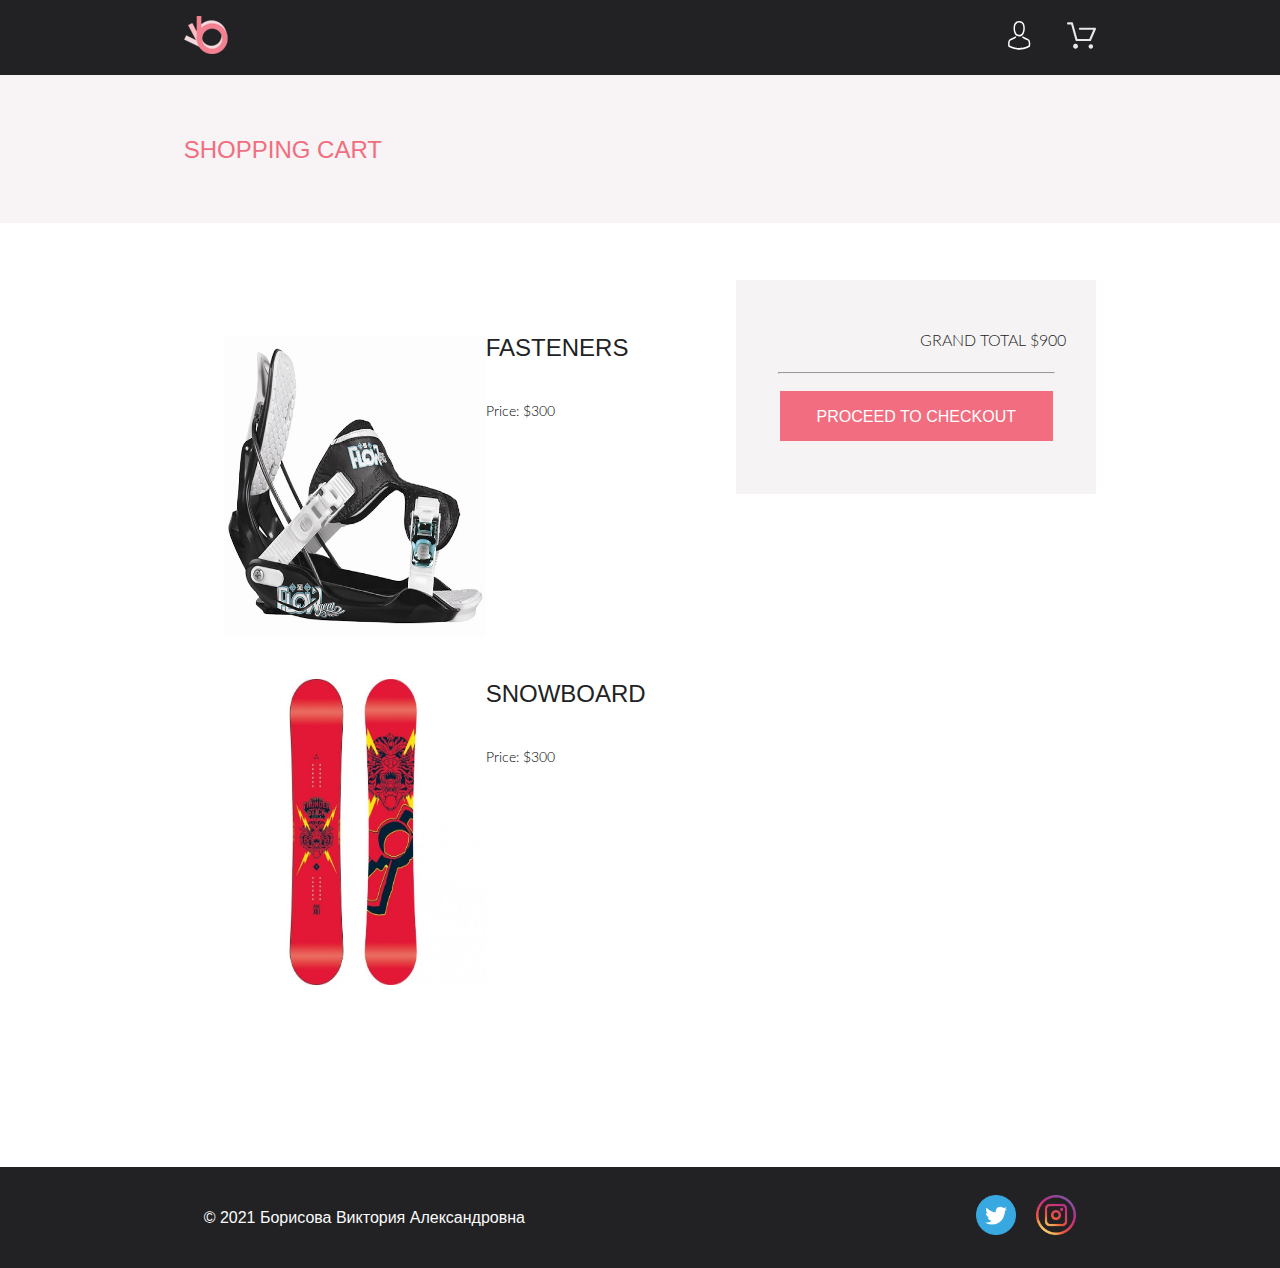
==== commit e9076b4a: "Add files via upload" ====
--- a/cart.html
+++ b/cart.html
@@ -4,37 +4,20 @@
 <head>
     <meta charset="UTF-8">
     <meta name="viewport" content="width=device-width, initial-scale=1.0">
-    <link href="https://cdn.jsdelivr.net/npm/bootstrap@5.0.0-beta2/dist/css/bootstrap.min.css" rel="stylesheet"
-        integrity="sha384-BmbxuPwQa2lc/FVzBcNJ7UAyJxM6wuqIj61tLrc4wSX0szH/Ev+nYRRuWlolflfl" crossorigin="anonymous">
     <link rel="stylesheet" href="css/style.css">
     <title>Интернет-магазин - корзина</title>
 </head>
 
 <body>
     <header class="header">
-		<h1 class="visually-hidden">Регистрация</h1>
 		<div class="container header__wrapper">
 
 			 <div class="header__logo_wrapper">
 				  <a href="index.html"><img class="header__logo" src="img/logo.svg" width="44" height="38"alt="Логотип"></a>
-				  <div class="header__button header__search_button">
-						 <object type="image/svg+xml" data="picture.svg">
-							 <img src="img/icons8-search.svg"  width="29" height="29" viewBox="0 0 29 29" alt="Фолбэк">
-						 </object>
-								<input type="search" class="header__search" placeholder="Поиск">
-				  </div>
 			 </div>
 
 			 <div class="header__list_wrapper">
 				  <ul class="header__list">
-
-						<li>
-							<button type="button" class="header__button" id="menu_button">
-								 <object type="image/svg+xml" data="picture.svg">
-									 <img src="img/burger.svg"  width="29" height="29" viewBox="0 0 29 29" alt="Фолбэк">
-								  </object>   
-							 </button>
-						</li>
 
 						<li>
 							<a href="register.html">
@@ -58,107 +41,37 @@
 				  </ul>
 			 </div>
 		</div>
-        <nav class="header__navigation">
-            <svg width="13" height="13" viewBox="0 0 13 13" xmlns="http://www.w3.org/2000/svg"
-                class="header__navigation_close">
-                <path
-                    d="M7.4158 6.00409L11.7158 1.71409C11.9041 1.52579 12.0099 1.27039 12.0099 1.00409C12.0099 0.73779 11.9041 0.482395 11.7158 0.294092C11.5275 0.105788 11.2721 0 11.0058 0C10.7395 0 10.4841 0.105788 10.2958 0.294092L6.0058 4.59409L1.7158 0.294092C1.52749 0.105788 1.2721 -1.9841e-09 1.0058 0C0.739497 1.9841e-09 0.484102 0.105788 0.295798 0.294092C0.107495 0.482395 0.0017066 0.73779 0.0017066 1.00409C0.0017066 1.27039 0.107495 1.52579 0.295798 1.71409L4.5958 6.00409L0.295798 10.2941C0.20207 10.3871 0.127676 10.4977 0.0769072 10.6195C0.0261385 10.7414 0 10.8721 0 11.0041C0 11.1361 0.0261385 11.2668 0.0769072 11.3887C0.127676 11.5105 0.20207 11.6211 0.295798 11.7141C0.388761 11.8078 0.499362 11.8822 0.621222 11.933C0.743081 11.9838 0.873786 12.0099 1.0058 12.0099C1.13781 12.0099 1.26852 11.9838 1.39038 11.933C1.51223 11.8822 1.62284 11.8078 1.7158 11.7141L6.0058 7.41409L10.2958 11.7141C10.3888 11.8078 10.4994 11.8822 10.6212 11.933C10.7431 11.9838 10.8738 12.0099 11.0058 12.0099C11.1378 12.0099 11.2685 11.9838 11.3904 11.933C11.5122 11.8822 11.6228 11.8078 11.7158 11.7141C11.8095 11.6211 11.8839 11.5105 11.9347 11.3887C11.9855 11.2668 12.0116 11.1361 12.0116 11.0041C12.0116 10.8721 11.9855 10.7414 11.9347 10.6195C11.8839 10.4977 11.8095 10.3871 11.7158 10.2941L7.4158 6.00409Z"/>
-            </svg>
-            <h2 class="header__navigation_heading">menu</h2>
-            <ul class="header__navigation_list">
-                <li>
-                    <a class="header__navigation_heading_link" href="#">
-                        <h3 class="header__navigation_list_heading">man</h3>
-                    </a>
-                    <ul>
-                        <li><a class="header__navigation_link" href="#">Accessories</a></li>
-                        <li><a class="header__navigation_link" href="#">Bags</a></li>
-                        <li><a class="header__navigation_link" href="#">Denim</a></li>
-                        <li><a class="header__navigation_link" href="#">T-Shirts</a></li>
-                    </ul>
-                </li>
-                <li>
-                    <a class="header__navigation_heading_link" href="#">
-                        <h3 class="header__navigation_list_heading">woman</h3>
-                    </a>
-                    <ul>
-                        <li><a class="header__navigation_link" href="#">Accessories</a></li>
-                        <li><a class="header__navigation_link" href="#">Jackets & Coats</a></li>
-                        <li><a class="header__navigation_link" href="#">Polos</a></li>
-                        <li><a class="header__navigation_link" href="#">T-Shirts</a></li>
-                        <li><a class="header__navigation_link" href="#">Shirts</a></li>
-                    </ul>
-                </li>
-                <li>
-                    <a class="header__navigation_heading_link" href="#">
-                        <h3 class="header__navigation_list_heading">kids</h3>
-                    </a>
-                    <ul>
-                        <li><a class="header__navigation_link" href="#">Accessories</a></li>
-                        <li><a class="header__navigation_link" href="#">Jackets & Coats</a></li>
-                        <li><a class="header__navigation_link" href="#">Polos</a></li>
-                        <li><a class="header__navigation_link" href="#">T-Shirts</a></li>
-                        <li><a class="header__navigation_link" href="#">Shirts</a></li>
-                        <li><a class="header__navigation_link" href="#">Bags</a></li>
-                    </ul>
-                </li>
-            </ul>
-        </nav>
+
     </header>
     <main class="main">
         <section class="heading">
             <h2 class="heading__heading container">shopping cart</h2>
         </section>
         <section class="cart container">
-                <h2 class="visually-hidden">корзина</h2>
                 <div class="cart__wrapper">
                 <ul class="cart__list">
+
                     <li class="cart__list-item">
                         <img src="img/cart_man_in_hoody.jpg" alt="Man in hoody" width="262" height="306" class="cart__list-img">
                         <div class="cart__list-wrapper">
-                            <h3 class="cart__list-heading">mango people t-shirt</h3>
-                            <p class="cart__list-text">Price: <span class="cart__list-pink">$300</span></p>
-                            <p class="cart__list-text">Color: Red</p>
-                            <p class="cart__list-text">Size: Xl</p>
-                            <div class="cart__list-subwrapper">
-                                <label class="cart__list-text">Quantity:</label>
-                                <input type="text" class="cart__list-qty" placeholder="2">
-                            </div>
+                            <h3 class="cart__list-heading">fasteners</h3>
+                            <p class="cart__list-text">Price: <span class="cart__list_item">$300</span></p>     
                         </div>
                     </li>
+
                     <li class="cart__list-item">
-                        <img src="img/cart_man_in_red.jpg" alt="Man in red" width="262" height="306" class="cart__list-img">
+                        <img src="img/cart_man_in_red.jpg" alt="Man in red" width="262" height="306px" class="cart__list-img">
                         <div class="cart__list-wrapper">
-                            <h3 class="cart__list-heading">mango people t-shirt</h3>
-                            <p class="cart__list-text">Price: <span class="cart__list_item_pink">$300</span></p>
-                            <p class="cart__list-text">Color: Red</p>
-                            <p class="cart__list-text">Size: Xl</p>
-                            <div class="cart__list-subwrapper">
-                                <label class="cart__list-text">Quantity:</label>
-                                <input type="text" class="cart__list-qty" placeholder="2">
-                            </div>
+                            <h3 class="cart__list-heading">snowboard</h3>
+                            <p class="cart__list-text">Price: <span class="cart__list_item">$300</span></p>                       
                         </div>
                     </li>
-                </ul>
-                    <ul class="cart__list-buttons">
-                        <li><button type="reset" class="cart__list-button">clear shopping cart</button></li>
-                        <li><button type="button" class="cart__list-button">continue shopping</button></li>
-                    </ul>
+
+                </ul>                  
                 </div>                  
                 <div class="cart__shipping_wrapper">
-                    <form action="post" class="cart__shipping">
-                        <h3 class="cart__shipping_heading">shipping adress</h3>
-                        <label for="city" class="visually-hidden">City</label>
-                        <input type="text" id="city" class="cart__shipping_input" placeholder="Bangladesh">
-                        <label for="state" class="visually-hidden">State</label>
-                        <input type="text" id="state" class="cart__shipping_input" placeholder="State">
-                        <label for="zip" class="visually-hidden">Postcode/zip</label>
-                        <input type="text" id="zip" class="cart__shipping_input" placeholder="Postcode / Zip">
-                        <button type="submit" class="cart__shipping_button">get a quote</button>
-                    </form>
                     <div class="cart__total">
                         <div class="cart__total_text_wrapper">
-                            <p class="cart__subtotal_text">sub total $900</p>
                             <p class="cart__grandtotal_text">grand total $900</p>
                         </div>
                         <div class="cart__total_checkout_wrapper">
@@ -167,46 +80,25 @@
                         </div>
                     </div>
                 </div>
-            <div class="main__overlay"></div>
         </section>
     </main>
+
     <footer>
-        <section class="subscribe">
-            <div class="container subscribe__wrapper">
-                <h2 class="visually-hidden">Subscribe</h2>
-                <ul class="subscribe__list">
-                    <li class="subscribe__list_item">
-                        <img class="subscribe__list_item_img" src="img/woman_face.png" width="96" alt="Subscribe">
-                        <p class="subscribe__list_item_text">“Vestibulum quis porttitor dui! Quisque viverra nunc
-                            mi,<span class="subscribe__list_item_italic">a pulvinar purus condimentum“</span></p>
-                    </li>
-                    <li class="subscribe__list_item">
-                        <h3 class="subscribe__list_item_heading">subscribe</h3>
-                        <h4 class="subscribe__list_item_subheading">for our newletter and promotion</h4>
-                        <div class="subscribe__list_input_wrapper">
-                            <input class="subscribe__list_item_input" type="text" placeholder="enter your email">
-                            <button type="submit" class="subscribe__list_item_button">subscribe</button>
-                        </div>
-                    </li>
-                </ul>
-            </div>
-        </section>
         <section class="copyright">
-            <h2 class="visually_hidden">Copyright</h2>
             <ul class="copyright__list container">
                 <li>
-                    <p class="copyright__list_text">&copy; 2021 Brand All Rights Reserved.</p>
+                    <p class="copyright__list_text">&copy; 2021 Борисова Виктория Александровна</p>
                 </li>
-                <div class="copyright__list_social">
-						<a href="https://twitter.com"><img src="img/tv.png" alt="" width="40px" height="40px"></a>
-						<a href="https://www.instagram.com/"><img src="img/inst.png" alt="" width="40px" height="40px"></a>
+					 <div class="copyright__list_social">
+						<div class="copyright__list_el">
+						<a href="https://twitter.com"><img src="img/tv.png" alt="" width="40px" height="40px"></a></div>
+						<div class="copyright__list_el">
+						<a href="https://www.instagram.com/" class="copyright__list_el"><img src="img/inst.png" alt="" width="40px" height="40px"></a></div>
 					</div>
+				</ul>
         </section>
     </footer>
-    <script src="js/main.js"></script>
-    <script src="https://cdn.jsdelivr.net/npm/bootstrap@5.0.0-beta2/dist/js/bootstrap.bundle.min.js"
-    integrity="sha384-b5kHyXgcpbZJO/tY9Ul7kGkf1S0CWuKcCD38l8YkeH8z8QjE0GmW1gYU5S9FOnJ0"
-    crossorigin="anonymous"></script>
+    
 
 </body>
 
--- a/css/style.css
+++ b/css/style.css
@@ -1,33 +1,9 @@
 @font-face {
   font-family: 'Lato';
-  font-weight: 200;
-  font-style: normal;
-  src: url("../webfonts/Lato-Thin.eot");
-  src: url("../webfonts/Lato-Thin.eot?#iefix") format("embedded-opentype"), url("../webfonts/Lato-Thin.woff") format("woff"), url("../webfonts/Lato-Thin.woff2") format("woff2"), url("../webfonts/Lato-Thin.svg#Lato-Thin") format("svg");
-}
-
-@font-face {
-  font-family: 'Lato';
-  font-weight: 200;
-  font-style: italic;
-  src: url("../webfonts/Lato-ThinItalic.eot");
-  src: url("../webfonts/Lato-ThinItalic.eot?#iefix") format("embedded-opentype"), url("../webfonts/Lato-ThinItalic.svg#Lato-ThinItalic") format("svg"), url("../webfonts/Lato-ThinItalic.woff") format("woff"), url("../webfonts/Lato-ThinItalic.woff2") format("woff2");
-}
-
-@font-face {
-  font-family: 'Lato';
   font-weight: 300;
   font-style: normal;
   src: url("../webfonts/Lato-Light.eot");
   src: url("../webfonts/Lato-Light.eot?#iefix") format("embedded-opentype"), url("../webfonts/Lato-Light.svg#Lato-Light") format("svg"), url("../webfonts/Lato-Light.woff") format("woff"), url("../webfonts/Lato-Light.woff2") format("woff2");
-}
-
-@font-face {
-  font-family: 'Lato';
-  font-weight: 300;
-  font-style: italic;
-  src: url("../webfonts/Lato-LightItalic.eot");
-  src: url("../webfonts/Lato-LightItalic.eot?#iefix") format("embedded-opentype"), url("../webfonts/Lato-LightItalic.svg#Lato-LightItalic") format("svg"), url("../webfonts/Lato-LightItalic.woff") format("woff"), url("../webfonts/Lato-LightItalic.woff2") format("woff2");
 }
 
 @font-face {
@@ -38,29 +14,6 @@
   src: url("../webfonts/Lato-Regular.eot?#iefix") format("embedded-opentype"), url("../webfonts/Lato-Regular.svg#Lato-Regular") format("svg"), url("../webfonts/Lato-Regular.woff") format("woff"), url("../webfonts/Lato-Regular.woff2") format("woff2");
 }
 
-@font-face {
-  font-family: 'Lato';
-  font-weight: 500;
-  font-style: normal;
-  src: url("../webfonts/Lato-Medium.eot");
-  src: url("../webfonts/Lato-Medium.eot?#iefix") format("embedded-opentype"), url("../webfonts/Lato-Medium.svg#Lato-Medium") format("svg"), url("../webfonts/Lato-Medium.ttf") format("truetype"), url("../webfonts/Lato-Medium.woff") format("woff"), url("../webfonts/Lato-Medium.woff2") format("woff2");
-}
-
-@font-face {
-  font-family: 'Lato';
-  font-weight: 500;
-  font-style: italic;
-  src: url("../webfonts/Lato-MediumItalic.eot");
-  src: url("../webfonts/Lato-MediumItalic.eot?#iefix") format("embedded-opentype"), url("../webfonts/Lato-MediumItalic.svg#Lato-MediumItalic") format("svg"), url("../webfonts/Lato-MediumItalic.woff") format("woff"), url("../webfonts/Lato-MediumItalic.woff2") format("woff2");
-}
-
-@font-face {
-  font-family: 'Lato';
-  font-weight: 600;
-  font-style: normal;
-  src: url("../webfonts/Lato-Semibold.eot");
-  src: url("../webfonts/Lato-Semibold.eot?#iefix") format("embedded-opentype"), url("../webfonts/Lato-Semibold.svg#Lato-Semibold") format("svg"), url("../webfonts/Lato-Semibold.woff") format("woff"), url("../webfonts/Lato-Semibold.woff2") format("woff2");
-}
 
 @font-face {
   font-family: 'Lato';
@@ -77,59 +30,15 @@
   src: url("../webfonts/Lato-Black.eot");
   src: url("../webfonts/Lato-Black.eot?#iefix") format("embedded-opentype"), url("../webfonts/Lato-Black.svg#Lato-Black") format("svg"), url("../webfonts/Lato-Black.woff") format("woff"), url("../webfonts/Lato-Black.woff2") format("woff2");
 }
-
-/* http://meyerweb.com/eric/tools/css/reset/ 
-   v2.0 | 20110126
-   License: none (public domain)
-*/
-html, body, div, span, applet, object, iframe,
-h1, h2, h3, h4, h5, h6, p, blockquote, pre,
-a, abbr, acronym, address, big, cite, code,
-del, dfn, em, img, ins, kbd, q, s, samp,
-small, strike, strong, sub, sup, tt, var,
-b, u, i, center,
-dl, dt, dd, ol, ul, li,
-fieldset, form, label, legend,
-table, caption, tbody, tfoot, thead, tr, th, td,
-article, aside, canvas, details, embed,
-figure, figcaption, footer, header, hgroup,
-menu, nav, output, ruby, section, summary,
-time, mark, audio, video {
+body {
+  line-height: 1;
   margin: 0;
   padding: 0;
   border: 0;
-  font-size: 100%;
-  font: inherit;
-  vertical-align: baseline;
-}
-
-/* HTML5 display-role reset for older browsers */
-article, aside, details, figcaption, figure,
-footer, header, hgroup, menu, nav, section {
-  display: block;
-}
-
-body {
-  line-height: 1;
-}
-
-ol, ul {
+}
+
+ ul {
   list-style: none;
-}
-
-blockquote, q {
-  quotes: none;
-}
-
-blockquote:before, blockquote:after,
-q:before, q:after {
-  content: '';
-  content: none;
-}
-
-table {
-  border-collapse: collapse;
-  border-spacing: 0;
 }
 
 body {
@@ -139,351 +48,12 @@
   font-size: 14px;
   line-height: 17px;
 }
-
-.visually-hidden {
-  position: absolute;
-  width: 1px;
-  height: 1px;
-  margin: -1px;
-  border: 0;
-  padding: 0;
-  -webkit-clip-path: inset(100%);
-          clip-path: inset(100%);
-  clip: rect(0 0 0 0);
-  overflow: hidden;
-}
-
 .container {
   width: 71.3%;
   margin: 0 auto;
 }
-
-@media (max-width: 1440px) {
-  .container {
-    width: 80%;
-    padding-right: 0;
-    padding-left: 0;
-  }
-}
-
-@media (max-width: 768px) {
-  .container {
-    width: 96%;
-    padding-right: 0;
-    padding-left: 0;
-  }
-}
-
 .main {
   position: relative;
-}
-
-.main__overlay {
-  width: 100%;
-  height: 100%;
-  background: rgba(58, 56, 56, 0.86);
-  position: absolute;
-  top: 0;
-  display: none;
-}
-
-@media (max-width: 635px) {
-  .mobile_hide {
-    display: none;
-  }
-}
-
-/*!
- * Font Awesome Free 5.15.2 by @fontawesome - https://fontawesome.com
- * License - https://fontawesome.com/license/free (Icons: CC BY 4.0, Fonts: SIL OFL 1.1, Code: MIT License)
- */
-.fa,
-.fas,
-.far,
-.fal,
-.fad,
-.fab {
-  -moz-osx-font-smoothing: grayscale;
-  -webkit-font-smoothing: antialiased;
-  display: inline-block;
-  font-style: normal;
-  font-variant: normal;
-  text-rendering: auto;
-  line-height: 1;
-}
-
-.fa-lg {
-  font-size: 1.33333em;
-  line-height: 0.75em;
-  vertical-align: -.0667em;
-}
-
-.fa-xs {
-  font-size: .75em;
-}
-
-.fa-sm {
-  font-size: .875em;
-}
-
-.fa-1x {
-  font-size: 1em;
-}
-
-.fa-2x {
-  font-size: 2em;
-}
-
-.fa-3x {
-  font-size: 3em;
-}
-
-.fa-4x {
-  font-size: 4em;
-}
-
-.fa-5x {
-  font-size: 5em;
-}
-
-.fa-6x {
-  font-size: 6em;
-}
-
-.fa-7x {
-  font-size: 7em;
-}
-
-.fa-8x {
-  font-size: 8em;
-}
-
-.fa-9x {
-  font-size: 9em;
-}
-
-.fa-10x {
-  font-size: 10em;
-}
-
-.fa-fw {
-  text-align: center;
-  width: 1.25em;
-}
-
-.fa-ul {
-  list-style-type: none;
-  margin-left: 2.5em;
-  padding-left: 0;
-}
-
-.fa-ul > li {
-  position: relative;
-}
-
-.fa-li {
-  left: -2em;
-  position: absolute;
-  text-align: center;
-  width: 2em;
-  line-height: inherit;
-}
-
-.fa-border {
-  border: solid 0.08em #eee;
-  border-radius: .1em;
-  padding: .2em .25em .15em;
-}
-
-.fa-pull-left {
-  float: left;
-}
-
-.fa-pull-right {
-  float: right;
-}
-
-.fa.fa-pull-left,
-.fas.fa-pull-left,
-.far.fa-pull-left,
-.fal.fa-pull-left,
-.fab.fa-pull-left {
-  margin-right: .3em;
-}
-
-.fa.fa-pull-right,
-.fas.fa-pull-right,
-.far.fa-pull-right,
-.fal.fa-pull-right,
-.fab.fa-pull-right {
-  margin-left: .3em;
-}
-
-.fa-spin {
-  -webkit-animation: fa-spin 2s infinite linear;
-          animation: fa-spin 2s infinite linear;
-}
-
-.fa-pulse {
-  -webkit-animation: fa-spin 1s infinite steps(8);
-          animation: fa-spin 1s infinite steps(8);
-}
-
-@-webkit-keyframes fa-spin {
-  0% {
-    -webkit-transform: rotate(0deg);
-            transform: rotate(0deg);
-  }
-  100% {
-    -webkit-transform: rotate(360deg);
-            transform: rotate(360deg);
-  }
-}
-
-@keyframes fa-spin {
-  0% {
-    -webkit-transform: rotate(0deg);
-            transform: rotate(0deg);
-  }
-  100% {
-    -webkit-transform: rotate(360deg);
-            transform: rotate(360deg);
-  }
-}
-
-.fa-rotate-90 {
-  -ms-filter: "progid:DXImageTransform.Microsoft.BasicImage(rotation=1)";
-  -webkit-transform: rotate(90deg);
-          transform: rotate(90deg);
-}
-
-.fa-rotate-180 {
-  -ms-filter: "progid:DXImageTransform.Microsoft.BasicImage(rotation=2)";
-  -webkit-transform: rotate(180deg);
-          transform: rotate(180deg);
-}
-
-.fa-rotate-270 {
-  -ms-filter: "progid:DXImageTransform.Microsoft.BasicImage(rotation=3)";
-  -webkit-transform: rotate(270deg);
-          transform: rotate(270deg);
-}
-
-.fa-flip-horizontal {
-  -ms-filter: "progid:DXImageTransform.Microsoft.BasicImage(rotation=0, mirror=1)";
-  -webkit-transform: scale(-1, 1);
-          transform: scale(-1, 1);
-}
-
-.fa-flip-vertical {
-  -ms-filter: "progid:DXImageTransform.Microsoft.BasicImage(rotation=2, mirror=1)";
-  -webkit-transform: scale(1, -1);
-          transform: scale(1, -1);
-}
-
-.fa-flip-both, .fa-flip-horizontal.fa-flip-vertical {
-  -ms-filter: "progid:DXImageTransform.Microsoft.BasicImage(rotation=2, mirror=1)";
-  -webkit-transform: scale(-1, -1);
-          transform: scale(-1, -1);
-}
-
-:root .fa-rotate-90,
-:root .fa-rotate-180,
-:root .fa-rotate-270,
-:root .fa-flip-horizontal,
-:root .fa-flip-vertical,
-:root .fa-flip-both {
-  -webkit-filter: none;
-          filter: none;
-}
-
-.fa-stack {
-  display: inline-block;
-  height: 2em;
-  line-height: 2em;
-  position: relative;
-  vertical-align: middle;
-  width: 2.5em;
-}
-
-.fa-stack-1x,
-.fa-stack-2x {
-  left: 0;
-  position: absolute;
-  text-align: center;
-  width: 100%;
-}
-
-.fa-stack-1x {
-  line-height: inherit;
-}
-
-.fa-stack-2x {
-  font-size: 2em;
-}
-
-.fa-inverse {
-  color: #fff;
-}
-
-/* Font Awesome uses the Unicode Private Use Area (PUA) to ensure screen
-readers do not read off random characters that represent icons */
-
-.sr-only {
-  border: 0;
-  clip: rect(0, 0, 0, 0);
-  height: 1px;
-  margin: -1px;
-  overflow: hidden;
-  padding: 0;
-  position: absolute;
-  width: 1px;
-}
-
-.sr-only-focusable:active, .sr-only-focusable:focus {
-  clip: auto;
-  height: auto;
-  margin: 0;
-  overflow: visible;
-  position: static;
-  width: auto;
-}
-
-/*!
- * Font Awesome Free 5.15.2 by @fontawesome - https://fontawesome.com
- * License - https://fontawesome.com/license/free (Icons: CC BY 4.0, Fonts: SIL OFL 1.1, Code: MIT License)
- */
-@font-face {
-  font-family: 'Font Awesome 5 Brands';
-  font-style: normal;
-  font-weight: 400;
-  font-display: block;
-  src: url("../webfonts/fa-brands-400.eot");
-  src: url("../webfonts/fa-brands-400.eot?#iefix") format("embedded-opentype"), url("../webfonts/fa-brands-400.woff2") format("woff2"), url("../webfonts/fa-brands-400.woff") format("woff"), url("../webfonts/fa-brands-400.ttf") format("truetype"), url("../webfonts/fa-brands-400.svg#fontawesome") format("svg");
-}
-
-.fab {
-  font-family: 'Font Awesome 5 Brands';
-  font-weight: 400;
-}
-
-/*!
- * Font Awesome Free 5.15.2 by @fontawesome - https://fontawesome.com
- * License - https://fontawesome.com/license/free (Icons: CC BY 4.0, Fonts: SIL OFL 1.1, Code: MIT License)
- */
-@font-face {
-  font-family: 'Font Awesome 5 Free';
-  font-style: normal;
-  font-weight: 900;
-  font-display: block;
-  src: url("../webfonts/fa-solid-900.eot");
-  src: url("../webfonts/fa-solid-900.eot?#iefix") format("embedded-opentype"), url("../webfonts/fa-solid-900.woff2") format("woff2"), url("../webfonts/fa-solid-900.woff") format("woff"), url("../webfonts/fa-solid-900.ttf") format("truetype"), url("../webfonts/fa-solid-900.svg#fontawesome") format("svg");
-}
-
-.fa,
-.fas {
-  font-family: 'Font Awesome 5 Free';
-  font-weight: 900;
 }
 
 .header {
@@ -493,289 +63,51 @@
 
 .header__wrapper {
   min-height: 75px;
-  display: -webkit-box;
-  display: -ms-flexbox;
-  display: flex;
-  -webkit-box-align: center;
-      -ms-flex-align: center;
-          align-items: center;
-  -webkit-box-pack: justify;
-      -ms-flex-pack: justify;
-          justify-content: space-between;
+	display: flex;
+	align-items: center;
+	justify-content: space-between;
 }
 
 .header__logo_wrapper {
-  display: -webkit-box;
-  display: -ms-flexbox;
-  display: flex;
-  -webkit-box-align: center;
-      -ms-flex-align: center;
-          align-items: center;
+ display: flex;
+ align-items: center;
 }
 
 .header__logo {
   margin: 0 41px 0 0;
 }
 
-.header__search {
-  display: none;
-  width: 340px;
-  min-height: 44px;
-  border: 1px solid #A4A4A4;
-  margin: 0 0 0 20px;
-  padding: 0 0 0 17px;
-  text-transform: capitalize;
-}
-
-.header__search ::-webkit-input-placeholder {
-  color: #B1B1B1;
-  font-size: 13px;
-  line-height: 16px;
-  font-weight: 300;
-  font-style: normal;
-}
-
-.header__search ::-moz-placeholder {
-  /* Firefox 19+ */
-  color: #B1B1B1;
-  font-size: 13px;
-  line-height: 16px;
-  font-weight: 300;
-  font-style: normal;
-}
-
-.header__search :-ms-input-placeholder {
-  color: #B1B1B1;
-  font-size: 13px;
-  line-height: 16px;
-  font-weight: 300;
-  font-style: normal;
-}
-
-.header__search :-moz-placeholder {
-  /* Firefox 18- */
-  color: #B1B1B1;
-  font-size: 13px;
-  line-height: 16px;
-  font-weight: 300;
-  font-style: normal;
-}
-
-.header__search:focus {
-  display: block;
-}
-
-@media (max-width: 635px) {
-  .header__search {
-    width: 150px;
-  }
-}
-
 .header__list {
-  display: -webkit-box;
-  display: -ms-flexbox;
-  display: flex;
-}
-
-@media (max-width: 635px) {
-  .header__list {
-    -webkit-box-orient: horizontal;
-    -webkit-box-direction: reverse;
-        -ms-flex-direction: row-reverse;
-            flex-direction: row-reverse;
-  }
-}
-
-.header__icon {
-  fill: #E8E8E8;
-}
-
-.header__burger {
-  padding: 3px 0 0 0;
+	display: flex;
 }
 
 .header__button {
-  display: -webkit-box;
-  display: -ms-flexbox;
-  display: flex;
-  -webkit-box-align: center;
-      -ms-flex-align: center;
-          align-items: center;
-  -webkit-box-pack: justify;
-      -ms-flex-pack: justify;
-          justify-content: space-between;
-  background-color: transparent;
-  border: none;
-  margin: 0 0 0 33px;
-}
-
-.header__button:hover .header__icon {
-  fill: #F16D7F;
-  cursor: pointer;
-}
-
-.header__search_button {
-  margin: 0;
-}
-
-.header__search_button:hover .header__search {
-  display: block;
-}
-
-.header__navigation {
-  display: none;
-  position: absolute;
-  right: 0px;
-  top: 75px;
-  min-width: 232px;
-  min-height: 747px;
-  background: #FFFFFF;
-  border: none;
-  padding: 17px 17px 0 34px;
-}
-
-.header__navigation_close {
-  margin: 0 0 0 210px;
-  background: transparent;
-  fill: #6F6E6E;
-}
-
-.header__navigation_close:hover {
-  fill: #F16D7F;
-  cursor: pointer;
-}
-
-.header__navigation_heading {
-  font-size: 14px;
-  line-height: 17px;
-  font-weight: 700;
-  font-style: normal;
-  color: #000000;
-  text-transform: uppercase;
-}
-
-.header__navigation_list_heading {
-  font-size: 14px;
-  line-height: 17px;
-  font-weight: 400;
-  font-style: normal;
-  color: #F16D7F;
-  text-transform: uppercase;
-  margin: 24px 0 12px 0;
-}
-
-.header__navigation_heading_link {
-  text-decoration: none;
-}
-
-.header__navigation_link {
-  text-decoration: none;
-  font-size: 14px;
-  line-height: 17px;
-  font-weight: 400;
-  font-style: normal;
-  color: #6F6E6E;
-  margin: 0 0 11px 22px;
-  display: block;
-}
-
-.header__navigation_link:hover {
-  color: #F16D7F;
-}
-
-.header__navigation_heading_link:hover .header__navigation_list_heading {
-  color: #6F6E6E;
-}
-
-@media (max-width: 375px) {
-  .header__mobile_hide {
-    display: none;
-  }
+	display: flex;
+	align-items: center;
+	justify-content: space-between;
+  	background-color: transparent;
+  	border: none;
+  	margin: 0 0 0 33px;
 }
 
 .intro {
-  display: -webkit-box;
-  display: -ms-flexbox;
-  display: flex;
-  -webkit-box-align: center;
-      -ms-flex-align: center;
-          align-items: center;
-  -webkit-box-pack: center;
-      -ms-flex-pack: center;
-          justify-content: center;
-  background-color: #F1E4E6;
+	display: flex;
+	align-items: center;
+	justify-content: center;
+  	background-color: #F1E4E6;
 }
 
 .intro__heading_wrapper {
-  width: 800px;
-  display: -webkit-box;
-  display: -ms-flexbox;
-  display: flex;
-  -webkit-box-pack: start;
-      -ms-flex-pack: start;
-          justify-content: start;
-  -webkit-box-align: center;
-      -ms-flex-align: center;
-          align-items: center;
-  padding: 0 0 0 40px;
-}
-
-@media (max-width: 1600px) {
-  .intro__heading_wrapper {
-    width: 100%;
-  }
-}
-
-@media (max-width: 1024px) {
-  .intro__heading_wrapper {
-    padding: 0;
-  }
-}
-
-@media (max-width: 635px) {
-  .intro__heading_wrapper {
-    width: 100%;
-    min-height: 363px;
-    -webkit-box-pack: center;
-        -ms-flex-pack: center;
-            justify-content: center;
-  }
+  	width: 800px;
+	display: flex;
+	justify-content: start;
+ 	align-items: center;
+  	padding: 0 0 0 40px;
 }
 
 .intro__img {
   width: 800px;
   height: auto;
-}
-
-@media (max-width: 1600px) {
-  .intro__img {
-    width: 50%;
-  }
-}
-
-@media (max-width: 768px) {
-  .intro__img {
-    width: 50%;
-  }
-}
-
-@media (max-width: 635px) {
-  .intro__img {
-    display: none;
-  }
-}
-
-.intro__heading_verticalbox {
-  background: #F16D7F;
-  min-width: 12px;
-  height: 96px;
-  margin: 0 16px 0 0;
-}
-
-@media (max-width: 635px) {
-  .intro__heading_verticalbox {
-    height: 61px;
-  }
 }
 
 .intro__heading {
@@ -786,42 +118,6 @@
   text-transform: uppercase;
 }
 
-@media (max-width: 1600px) {
-  .intro__heading {
-    font-size: 48px;
-    line-height: 58px;
-    font-weight: 900;
-    font-style: normal;
-  }
-}
-
-@media (max-width: 1024px) {
-  .intro__heading {
-    font-size: 44px;
-    line-height: 52.8px;
-    font-weight: 900;
-    font-style: normal;
-  }
-}
-
-@media (max-width: 635px) {
-  .intro__heading {
-    font-size: 38px;
-    line-height: 45.6px;
-    font-weight: 900;
-    font-style: normal;
-  }
-}
-
-@media (max-width: 375px) {
-  .intro__heading {
-    font-size: 38px;
-    line-height: 45.6px;
-    font-weight: 900;
-    font-style: normal;
-  }
-}
-
 .intro__text {
   font-size: 37px;
   line-height: 44px;
@@ -830,109 +126,28 @@
   display: block;
 }
 
-@media (max-width: 1024px) {
-  .intro__text {
-    font-size: 24px;
-    line-height: 28.8px;
-    font-weight: 700;
-    font-style: normal;
-  }
-}
-
-@media (max-width: 635px) {
-  .intro__text {
-    font-size: 20px;
-    line-height: 24px;
-    font-weight: 700;
-    font-style: normal;
-  }
-}
-
-@media (max-width: 375px) {
-  .intro__text {
-    font-size: 20px;
-    line-height: 24px;
-    font-weight: 700;
-    font-style: normal;
-  }
-}
-
-.intro__pink {
-  color: #F16D7F;
-}
-
+                                                                   /*Разделы на главной странице*/
 .stock__list {
-  display: -webkit-box;
-  display: -ms-flexbox;
-  display: flex;
-  -webkit-box-align: center;
-      -ms-flex-align: center;
-          align-items: center;
-  -webkit-box-pack: justify;
-      -ms-flex-pack: justify;
-          justify-content: space-between;
-  -ms-flex-wrap: wrap;
-      flex-wrap: wrap;
-  padding: 65px 0 0 0;
-  max-width: 1140px;
-}
-
-@media (max-width: 768px) {
-  .stock__list {
-    padding: 20px 0 0 0;
-  }
-}
-
-@media (max-width: 635px) {
-  .stock__list {
-    -webkit-box-pack: center;
-        -ms-flex-pack: center;
-            justify-content: center;
-  }
+	display: flex;
+	align-items: center;
+	justify-content: space-between;
+  	flex-wrap: wrap;
+  	padding: 65px 0 0 0;
+  	max-width: 1140px;
 }
 
 .stock__item {
   width: 32%;
   min-height: 260px;
   background-blend-mode: overlay;
-  display: -webkit-box;
-  display: -ms-flexbox;
-  display: flex;
-  -webkit-box-align: center;
-      -ms-flex-align: center;
-          align-items: center;
-  -webkit-box-pack: center;
-      -ms-flex-pack: center;
-          justify-content: center;
-  -webkit-box-orient: vertical;
-  -webkit-box-direction: normal;
-      -ms-flex-direction: column;
-          flex-direction: column;
-}
-
-@media (max-width: 768px) {
-  .stock__item {
-    min-height: 168px;
-  }
-}
-
-@media (max-width: 635px) {
-  .stock__item {
-    width: 100%;
-    margin: 32px 0 0 0;
-  }
-}
-
-.stock__item_heading {
-  font-size: 16px;
-  line-height: 19px;
-  font-weight: 400;
-  font-style: normal;
-  text-align: center;
-  color: #FFFFFF;
-  text-transform: uppercase;
-}
-
+  display: flex;
+	align-items: center;
+   justify-content: center;
+   flex-direction: column;
+}
+.stock{
+	margin-bottom: 70px;
+}
 .stock__item_text {
   font-size: 24px;
   line-height: 29px;
@@ -974,565 +189,22 @@
   background-size: cover;
 }
 
-@media (max-width: 635px) {
-  .stock__item_accessoires {
-    width: 100%;
-    margin: 32px 0 0 0;
-    min-height: 111px;
-  }
-}
-
-.featured {
-  padding: 129px 0 0 0;
-  display: -webkit-box;
-  display: -ms-flexbox;
-  display: flex;
-  -webkit-box-orient: vertical;
-  -webkit-box-direction: normal;
-      -ms-flex-direction: column;
-          flex-direction: column;
-  -webkit-box-align: center;
-      -ms-flex-align: center;
-          align-items: center;
-  max-width: 1140px;
-}
-
-@media (max-width: 635px) {
-  .featured {
-    padding: 64px 0 0 0;
-  }
-}
-
-.featured__heading {
-  font-size: 30px;
-  line-height: 36px;
-  font-weight: 400;
-  font-style: normal;
-  color: #222224;
-}
-
-.featured__text {
-  font-size: 14px;
-  line-height: 17px;
-  font-weight: 400;
-  font-style: normal;
-  color: #9F9F9F;
-  margin: 0 0 48px 0;
-}
-
-.featured__list {
-  display: -webkit-box;
-  display: -ms-flexbox;
-  display: flex;
-  -webkit-box-orient: horizontal;
-  -webkit-box-direction: normal;
-      -ms-flex-direction: row;
-          flex-direction: row;
-  -webkit-box-pack: justify;
-      -ms-flex-pack: justify;
-          justify-content: space-between;
-  -webkit-box-align: center;
-      -ms-flex-align: center;
-          align-items: center;
-  -ms-flex-wrap: wrap;
-      flex-wrap: wrap;
-  width: 100%;
-  max-width: 1140px;
-}
-
-@media (max-width: 635px) {
-  .featured__list {
-    -webkit-box-orient: vertical;
-    -webkit-box-direction: normal;
-        -ms-flex-direction: column;
-            flex-direction: column;
-  }
-}
-
-.featured__item {
-  width: 360px;
-  min-height: 581px;
-  display: -webkit-box;
-  display: -ms-flexbox;
-  display: flex;
-  -webkit-box-orient: vertical;
-  -webkit-box-direction: normal;
-      -ms-flex-direction: column;
-          flex-direction: column;
-  -webkit-box-pack: justify;
-      -ms-flex-pack: justify;
-          justify-content: space-between;
-  background-color: #F8F8F8;
-  margin: 0 0 16px 0;
-}
-
-.featured__item_heading {
-  font-size: 13px;
-  line-height: 16px;
-  font-weight: 400;
-  font-style: normal;
-  color: #000000;
-  text-transform: uppercase;
-  margin: 25px 18px 12px 18px;
-}
-
-.featured__item_text {
-  font-size: 14px;
-  line-height: 17px;
-  font-weight: 400;
-  font-style: normal;
-  color: #5D5D5D;
-  margin: 0 18px 0 18px;
-}
-
-.featured__item_price {
-  font-size: 16px;
-  line-height: 19px;
-  font-weight: 400;
-  font-style: normal;
-  color: #F16D7F;
-  margin: 18px 18px 20px 18px;
-}
-
-.featured__item_imgwrapper {
-  position: relative;
-  width: 100%;
-}
-
-.featured__item_img {
-  width: 100%;
-  height: auto;
-}
-
-.featured__item:hover .featured__item_overlay {
-  display: block;
-}
-
-.featured__item:hover .featured__item_button {
-  display: -webkit-box;
-  display: -ms-flexbox;
-  display: flex;
-}
-
-.featured__item_overlay {
-  width: 100%;
-  height: 100%;
-  background: rgba(58, 56, 56, 0.86);
-  position: absolute;
-  top: 0;
-  display: none;
-}
-
-.featured__item_button {
-  border: 1px solid #FFFFFF;
-  display: none;
-  -webkit-box-pack: justify;
-      -ms-flex-pack: justify;
-          justify-content: space-between;
-  -webkit-box-align: center;
-      -ms-flex-align: center;
-          align-items: center;
-  padding: 13px 15px 13px 15px;
-  min-width: 138px;
-  background: transparent;
-  position: absolute;
-  top: 50%;
-  left: 50%;
-  -webkit-transform: translate(-50%, -50%);
-          transform: translate(-50%, -50%);
-}
-
-.featured__item_btntxt {
-  font-size: 14px;
-  line-height: 17px;
-  font-weight: 400;
-  font-style: normal;
-  color: #FFFFFF;
-}
-
-.featured__button:hover {
-  color: #FFFFFF;
-  background-color: #F16D7F;
-}
-
-.featured__link {
-  text-decoration: none;
-}
-
-.featured__button {
-  font-size: 16px;
-  line-height: 19px;
-  font-weight: 400;
-  font-style: normal;
-  padding: 14px 38px;
-  border: 1px solid #FF6A6A;
-  margin: 48px 0 0 0;
-  color: #FF6A6A;
-  background: #FFFFFF;
-}
-
-@media (max-width: 768px) {
-  .featured__button {
-    margin: 32px 0 65px 0;
-  }
-}
-
-@media (max-width: 375px) {
-  .featured__button {
-    margin: 42px 0 96px 0;
-  }
-}
-
-.featured__product_page {
-  margin-bottom: 112px;
-}
-
-@media (max-width: 768px) {
-  .featured__product_page {
-    display: -webkit-box;
-    display: -ms-flexbox;
-    display: flex;
-    -webkit-box-orient: vertical;
-    -webkit-box-direction: normal;
-        -ms-flex-direction: column;
-            flex-direction: column;
-    -webkit-box-align: center;
-        -ms-flex-align: center;
-            align-items: center;
-    width: 100%;
-  }
-}
-
-@media (max-width: 768px) {
-  .featured__product_item {
-    display: none;
-  }
-}
-
-.advantages {
-  background-color: #222224;
-  margin: 95px 0 0 0;
-  min-height: 340px;
-}
-
-@media (max-width: 768px) {
-  .advantages {
-    margin: 0;
-  }
-}
-
-.advantages__wrapper {
-  max-width: 1140px;
-}
-
-.advantages__list {
-  display: -webkit-box;
-  display: -ms-flexbox;
-  display: flex;
-  -webkit-box-pack: justify;
-      -ms-flex-pack: justify;
-          justify-content: space-between;
-  -webkit-box-orient: horizontal;
-  -webkit-box-direction: normal;
-      -ms-flex-direction: row;
-          flex-direction: row;
-  padding: 100px 0 100px 0;
-}
-
-@media (max-width: 768px) {
-  .advantages__list {
-    -webkit-box-orient: vertical;
-    -webkit-box-direction: normal;
-        -ms-flex-direction: column;
-            flex-direction: column;
-    -webkit-box-align: center;
-        -ms-flex-align: center;
-            align-items: center;
-    padding: 48px 0 48px 0;
-  }
-}
-
-.advantages__list-item {
-  max-width: 360px;
-  display: -webkit-box;
-  display: -ms-flexbox;
-  display: flex;
-  -webkit-box-orient: vertical;
-  -webkit-box-direction: normal;
-      -ms-flex-direction: column;
-          flex-direction: column;
-  -webkit-box-align: center;
-      -ms-flex-align: center;
-          align-items: center;
-}
-
-@media (max-width: 768px) {
-  .advantages__list-item {
-    margin: 0 0 48px 0;
-  }
-}
-
-@media (max-width: 375px) {
-  .advantages__list-item {
-    margin: 0 0 46px 0;
-  }
-}
-
-.advantages__list-heading {
-  font-size: 20px;
-  line-height: 24px;
-  font-weight: 400;
-  font-style: normal;
-  color: #FBFBFB;
-  margin: 28px 0 16px 0;
-}
-
-.advantages__list-text {
-  font-size: 14px;
-  line-height: 17px;
-  font-weight: 300;
-  font-style: normal;
-  color: #FBFBFB;
-  text-align: center;
-}
-
-.advantages__list-item-img {
-  background: transparent;
-  min-height: 40px;
-}
-
-.subscribe {
-  background: url("../img/subscribe_background.png"), rgba(244, 244, 244, 0.7);
-  background-position: left bottom;
-  background-repeat: no-repeat;
-  background-size: 100% 100%;
-  background-blend-mode: color;
-}
-
-@media (max-width: 1600px) {
-  .subscribe {
-    background-size: auto 100%;
-  }
-}
-
-@media (max-width: 768px) {
-  .subscribe {
-    background-size: auto 100%;
-  }
-}
-
-@media (max-width: 375px) {
-  .subscribe {
-    background-size: auto 100%;
-  }
-}
-
-.subscribe__list {
-  display: -webkit-box;
-  display: -ms-flexbox;
-  display: flex;
-  -ms-flex-pack: distribute;
-      justify-content: space-around;
-  padding: 100px 0 125px 0;
-}
-
-@media (max-width: 768px) {
-  .subscribe__list {
-    -webkit-box-orient: vertical;
-    -webkit-box-direction: normal;
-        -ms-flex-direction: column;
-            flex-direction: column;
-    -webkit-box-align: center;
-        -ms-flex-align: center;
-            align-items: center;
-    padding: 54px 0 140px 0;
-  }
-}
-
-.subscribe__list_item {
-  display: -webkit-box;
-  display: -ms-flexbox;
-  display: flex;
-  -webkit-box-orient: vertical;
-  -webkit-box-direction: normal;
-      -ms-flex-direction: column;
-          flex-direction: column;
-  -webkit-box-align: center;
-      -ms-flex-align: center;
-          align-items: center;
-  width: 360px;
-}
-
-@media (max-width: 375px) {
-  .subscribe__list_item {
-    width: 343px;
-  }
-}
-
-.subscribe__list_item_text, .subscribe__list_item_italic {
-  font-size: 20px;
-  line-height: 24px;
-  font-weight: 400;
-  font-style: normal;
-  text-align: center;
-  color: #222224;
-}
-
-@media (max-width: 375px) {
-  .subscribe__list_item_text, .subscribe__list_item_italic {
-    font-size: 18px;
-    line-height: 21.6px;
-    font-weight: 400;
-    font-style: normal;
-  }
-}
-
-.subscribe__list_item_italic {
-  font-style: italic;
-}
-
-.subscribe__list_item_img {
-  margin: 0 0 30px 0;
-}
-
-.subscribe__list_item_heading, .subscribe__list_item_subheading {
-  font-size: 24px;
-  line-height: 40px;
-  font-weight: 700;
-  font-style: normal;
-  text-transform: uppercase;
-  color: #222224;
-  margin: 50px 0 0 0;
-}
-
-@media (max-width: 375px) {
-  .subscribe__list_item_heading, .subscribe__list_item_subheading {
-    font-size: 24px;
-    line-height: 36.77px;
-    font-weight: 700;
-    font-style: normal;
-  }
-}
-
-.subscribe__list_item_subheading {
-  font-size: 18px;
-  line-height: 30px;
-  font-weight: 400;
-  font-style: normal;
-  margin: 0 0 32px 0;
-}
-
-@media (max-width: 375px) {
-  .subscribe__list_item_subheading {
-    font-size: 14px;
-    line-height: 21.45px;
-    font-weight: 400;
-    font-style: normal;
-  }
-}
-
-.subscribe__list_input_wrapper {
-  display: -webkit-box;
-  display: -ms-flexbox;
-  display: flex;
-  -webkit-box-orient: horizontal;
-  -webkit-box-direction: normal;
-      -ms-flex-direction: row;
-          flex-direction: row;
-  width: 100%;
-}
-
-.subscribe__list_item_input {
-  height: 49px;
-  width: 256px;
-  border-radius: 25px 0 0 25px;
-  background-color: #E1E1E1;
-  border: 0;
-  font-size: 14px;
-  line-height: 17px;
-  font-weight: 400;
-  font-style: normal;
-  color: #222224;
-  opacity: 0.67;
-  padding: 7px 22px 7px 22px;
-  text-transform: capitalize;
-}
-
-@media (max-width: 635px) {
-  .subscribe__list_item_input {
-    width: 72%;
-  }
-}
-
-.subscribe__list_item_button {
-  height: 49px;
-  width: 100px;
-  font-size: 14px;
-  line-height: 17px;
-  font-weight: 400;
-  font-style: normal;
-  color: #FFFFFF;
-  background: #E05C6E;
-  padding: 7px 7px 7px 7px;
-  text-transform: capitalize;
-  border: 0;
-  border-radius: 0 25px 25px 0;
-}
-
-@media (max-width: 635px) {
-  .subscribe__list_item_button {
-    width: 28%;
-  }
-}
-
-.subscribe__list_item_button:hover {
-  background-color: #FFFFFF;
-  color: #F16D7F;
-}
-
+                                                                     /*Подвал*/
 .copyright {
   background: #222224;
   padding: 25px 0 25px 0;
 }
 
 .copyright__list {
-  display: -webkit-box;
-  display: -ms-flexbox;
-  display: flex;
-  -webkit-box-align: center;
-      -ms-flex-align: center;
-          align-items: center;
-  -webkit-box-pack: justify;
-      -ms-flex-pack: justify;
-          justify-content: space-between;
-}
-
-@media (max-width: 375px) {
-  .copyright__list {
-    -webkit-box-orient: vertical;
-    -webkit-box-direction: reverse;
-        -ms-flex-direction: column-reverse;
-            flex-direction: column-reverse;
-  }
+	display: flex;
+  	align-items: center;
+   justify-content: space-between;
 }
 
 .copyright__list_social {
-  display: -webkit-box;
-  display: -ms-flexbox;
-  display: flex;
-  -webkit-box-orient: horizontal;
-  -webkit-box-direction: normal;
-      -ms-flex-direction: row;
-          flex-direction: row;
-  -webkit-box-pack: end;
-      -ms-flex-pack: end;
-          justify-content: end;
-}
-
-@media (max-width: 375px) {
-  .copyright__list_social {
-    margin: 43px 0 0 0;
-  }
+ 	display: flex;
+ 	flex-direction: row;
+  	justify-content: end;
 }
 
 .copyright__list_text {
@@ -1543,113 +215,12 @@
   color: #FBFBFB;
 }
 
-@media (max-width: 375px) {
-  .copyright__list_text {
-    margin: 40px 0 0 0;
-  }
-}
-
-.copyright__list_social_icon {
-  font-size: 20px;
-  color: #222224;
-  -webkit-transition: color 400ms;
-  transition: color 400ms;
-}
-
-.copyright__list_social_item {
-  width: 32px;
-  height: 32px;
-  background-color: #FFFFFF;
-  display: -webkit-box;
-  display: -ms-flexbox;
-  display: flex;
-  -webkit-box-align: center;
-      -ms-flex-align: center;
-          align-items: center;
-  -webkit-box-pack: center;
-      -ms-flex-pack: center;
-          justify-content: center;
-  margin: 0 4px 0 4px;
-  -webkit-transition: background-color 400ms;
-  transition: background-color 400ms;
-}
-
-.copyright__list_social_item:hover {
-  background-color: #F16D7F;
-}
-
-.copyright__list_social_item:hover .copyright__list_social_icon {
-  color: #FFFFFF;
-  -webkit-animation: loader 2s infinite linear;
-          animation: loader 2s infinite linear;
-}
-
-@-webkit-keyframes loader {
-  0% {
-    -webkit-transform: rotate(0deg);
-            transform: rotate(0deg);
-  }
-  50% {
-    -webkit-transform: rotate(180deg);
-            transform: rotate(180deg);
-  }
-  100% {
-    -webkit-transform: rotate(360deg);
-            transform: rotate(360deg);
-  }
-}
-
-@keyframes loader {
-  0% {
-    -webkit-transform: rotate(0deg);
-            transform: rotate(0deg);
-  }
-  50% {
-    -webkit-transform: rotate(180deg);
-            transform: rotate(180deg);
-  }
-  100% {
-    -webkit-transform: rotate(360deg);
-            transform: rotate(360deg);
-  }
-}
-
 .heading {
   background: #F8F3F4;
   min-height: 148px;
-  display: -webkit-box;
-  display: -ms-flexbox;
-  display: flex;
-  -webkit-box-align: center;
-      -ms-flex-align: center;
-          align-items: center;
-  -webkit-box-pack: justify;
-      -ms-flex-pack: justify;
-          justify-content: space-between;
-}
-
-.heading__wrapper {
-  display: -webkit-box;
-  display: -ms-flexbox;
-  display: flex;
-  -webkit-box-align: center;
-      -ms-flex-align: center;
-          align-items: center;
-  -webkit-box-pack: justify;
-      -ms-flex-pack: justify;
-          justify-content: space-between;
-}
-
-@media (max-width: 635px) {
-  .heading__wrapper {
-    -webkit-box-orient: vertical;
-    -webkit-box-direction: normal;
-        -ms-flex-direction: column;
-            flex-direction: column;
-    -webkit-box-pack: start;
-        -ms-flex-pack: start;
-            justify-content: start;
-  }
+	display: flex;
+  align-items: center;
+ 	justify-content: space-between;
 }
 
 .heading__heading {
@@ -1661,119 +232,19 @@
   color: #F16D7F;
 }
 
-@media (max-width: 635px) {
-  .heading__heading {
-    display: -webkit-box;
-    display: -ms-flexbox;
-    display: flex;
-    -webkit-box-align: center;
-        -ms-flex-align: center;
-            align-items: center;
-    -webkit-box-pack: center;
-        -ms-flex-pack: center;
-            justify-content: center;
-  }
-}
-
-.heading__menu {
-  margin-top: 32px;
-}
-
-.heading__nav-link {
-  text-transform: uppercase;
-  color: #B1B1B1;
-  padding: .5rem .2rem .5rem 0;
-}
-
-.heading__active {
-  color: #F16D7F;
-}
-
-.heading__nav-link:hover {
-  color: #F16D7F;
-}
-
-.heading__nav-link::before {
-  content: " / ";
-}
-
-.heading__nav-link-first::before {
-  content: "";
-}
-
 .registration__content_wrapper {
   padding: 30px 0 96px 0;
-  display: -webkit-box;
-  display: -ms-flexbox;
-  display: flex;
-  -webkit-box-align: center;
-      -ms-flex-align: center;
-          align-items: center;
-  -webkit-box-pack: justify;
-      -ms-flex-pack: justify;
-          justify-content: space-between;
-  -webkit-box-align: start;
-      -ms-flex-align: start;
-          align-items: start;
-}
-
-@media (max-width: 635px) {
-  .registration__content_wrapper {
-    -webkit-box-orient: vertical;
-    -webkit-box-direction: normal;
-        -ms-flex-direction: column;
-            flex-direction: column;
-    -webkit-box-align: center;
-        -ms-flex-align: center;
-            align-items: center;
-  }
+  display: flex;
+   align-items: center;
+   justify-content: space-between;
+ 	align-items: start;
 }
 
 .registration__form {
-  display: -webkit-box;
-  display: -ms-flexbox;
-  display: flex;
-  -webkit-box-orient: vertical;
-  -webkit-box-direction: normal;
-      -ms-flex-direction: column;
-          flex-direction: column;
+  display: flex;
+flex-direction: column;
   width: 360px;
 }
-
-.registration__fieldset {
-  margin: 34px 0 0 0;
-}
-
-@media (max-width: 635px) {
-  .registration__fieldset {
-    display: -webkit-box;
-    display: -ms-flexbox;
-    display: flex;
-    -webkit-box-orient: vertical;
-    -webkit-box-direction: normal;
-        -ms-flex-direction: column;
-            flex-direction: column;
-    -webkit-box-align: center;
-        -ms-flex-align: center;
-            align-items: center;
-  }
-}
-
-.registration__form_name_legend {
-  font-size: 16px;
-  line-height: 19px;
-  font-weight: 300;
-  font-style: normal;
-  color: #222224;
-  text-transform: capitalize;
-}
-
-@media (max-width: 635px) {
-  .registration__form_name_legend {
-    padding: 0 0 0 10px;
-  }
-}
-
 .registration__form_input {
   width: 340px;
   min-height: 44px;
@@ -1782,83 +253,6 @@
   padding: 0 0 0 17px;
   text-transform: capitalize;
 }
-
-.registration__form_input ::-webkit-input-placeholder {
-  color: #B1B1B1;
-  font-size: 13px;
-  line-height: 16px;
-  font-weight: 300;
-  font-style: normal;
-}
-
-.registration__form_input ::-moz-placeholder {
-  /* Firefox 19+ */
-  color: #B1B1B1;
-  font-size: 13px;
-  line-height: 16px;
-  font-weight: 300;
-  font-style: normal;
-}
-
-.registration__form_input :-ms-input-placeholder {
-  color: #B1B1B1;
-  font-size: 13px;
-  line-height: 16px;
-  font-weight: 300;
-  font-style: normal;
-}
-
-.registration__form_input :-moz-placeholder {
-  /* Firefox 18- */
-  color: #B1B1B1;
-  font-size: 13px;
-  line-height: 16px;
-  font-weight: 300;
-  font-style: normal;
-}
-
-.registration__fieldset_radio {
-  display: -webkit-box;
-  display: -ms-flexbox;
-  display: flex;
-  -webkit-box-pack: start;
-      -ms-flex-pack: start;
-          justify-content: start;
-}
-
-@media (max-width: 635px) {
-  .registration__fieldset_radio {
-    padding: 0 0 0 10px;
-  }
-}
-
-.registration__form_radio {
-  margin: 33px 20px 0 0;
-  display: none;
-}
-
-.registration__form_gender {
-  font-size: 11px;
-  line-height: 13px;
-  font-weight: 300;
-  font-style: normal;
-  color: #000000;
-  text-transform: capitalize;
-  margin: 34px 20px 0 34px;
-  position: relative;
-}
-
-.registration__form_gender::before {
-  position: absolute;
-  content: "";
-  width: 17px;
-  height: 17px;
-  border-radius: 50%;
-  border: 1px solid #A4A4A4;
-  left: -34px;
-  top: -3px;
-}
-
 .registration__form_login_legend {
   font-size: 16px;
   line-height: 19px;
@@ -1866,12 +260,6 @@
   font-style: normal;
   color: #222224;
   text-transform: capitalize;
-}
-
-@media (max-width: 635px) {
-  .registration__form_login_legend {
-    padding: 0 0 0 10px;
-  }
 }
 
 .registration__form_text {
@@ -1885,14 +273,8 @@
   max-width: 360px;
 }
 
-@media (max-width: 635px) {
-  .registration__form_text {
-    padding: 0 0 0 10px;
-  }
-}
-
 .registration__form_submit {
-  width: 167px;
+  width: 160px;
   height: 50px;
   margin: 40px 0 0 0;
   background: #F16D7F;
@@ -1900,14 +282,8 @@
   text-transform: uppercase;
   border: none;
   position: relative;
-  text-align: left;
-  padding: 0 0 0 30px;
-}
-
-@media (max-width: 635px) {
-  .registration__form_submit {
-    margin: 40px 0 0 10px;
-  }
+  text-align: center;
+  padding: 0;
 }
 
 .registration__form_submit:hover {
@@ -1916,249 +292,31 @@
   border: 1px solid #F16D7F;
 }
 
-.registration__form_submit::after {
-  content: url("../img/arrow.svg");
-  position: absolute;
-  right: 30px;
-}
-
-.registration__text {
-  max-width: 35%;
-}
-
-@media (max-width: 635px) {
-  .registration__text {
-    max-width: 90%;
-    padding: 0 0 0 10px;
-  }
-}
-
-@media (max-width: 375px) {
-  .registration__text {
-    padding: 0;
-  }
-}
-
-.registration__text_heading {
-  font-size: 24px;
-  line-height: 29px;
-  font-weight: 300;
-  font-style: normal;
-  color: #000000;
-  text-transform: uppercase;
-  padding: 34px 0 0 0;
-}
-
-@media (max-width: 1024px) {
-  .registration__text_heading {
-    font-size: 18px;
-    line-height: 22px;
-    font-weight: 300;
-    font-style: normal;
-  }
-}
-
-@media (max-width: 768px) {
-  .registration__text_heading {
-    font-size: 16px;
-    line-height: 19px;
-    font-weight: 300;
-    font-style: normal;
-  }
-}
-
-.registration__text_subheading {
-  font-size: 24px;
-  line-height: 29px;
-  font-weight: 300;
-  font-style: normal;
-  color: #000000;
-  margin: 22px 0 0 0;
-  display: block;
-  max-width: 650px;
-}
-
-@media (max-width: 1024px) {
-  .registration__text_subheading {
-    font-size: 18px;
-    line-height: 22px;
-    font-weight: 300;
-    font-style: normal;
-  }
-}
-
-@media (max-width: 768px) {
-  .registration__text_subheading {
-    font-size: 16px;
-    line-height: 19px;
-    font-weight: 300;
-    font-style: normal;
-    max-width: 355px;
-  }
-}
-
-.registration__list {
-  list-style: none;
-}
-
-.registration__list_item {
-  font-size: 24px;
-  line-height: 29px;
-  font-weight: 300;
-  font-style: normal;
-  color: #000000;
-  margin: 16px 0 0 43px;
-  position: relative;
-}
-
-@media (max-width: 1024px) {
-  .registration__list_item {
-    font-size: 18px;
-    line-height: 22px;
-    font-weight: 300;
-    font-style: normal;
-  }
-}
-
-@media (max-width: 768px) {
-  .registration__list_item {
-    font-size: 16px;
-    line-height: 19px;
-    font-weight: 300;
-    font-style: normal;
-  }
-}
-
-.registration__list_item::before {
-  content: url("../img/check.svg");
-  position: absolute;
-  left: -43px;
-}
-
+                                                                    /*Корзина*/
 .cart {
-  display: -webkit-box;
-  display: -ms-flexbox;
-  display: flex;
-  -webkit-box-pack: justify;
-      -ms-flex-pack: justify;
-          justify-content: space-between;
-}
-
-@media (max-width: 1024px) {
-  .cart {
-    -webkit-box-orient: vertical;
-    -webkit-box-direction: normal;
-        -ms-flex-direction: column;
-            flex-direction: column;
-  }
+  display: flex;
+   justify-content: space-between;
 }
 
 .cart__wrapper {
-  display: -webkit-box;
-  display: -ms-flexbox;
-  display: flex;
-  -webkit-box-orient: vertical;
-  -webkit-box-direction: normal;
-      -ms-flex-direction: column;
-          flex-direction: column;
-  -webkit-box-align: center;
-      -ms-flex-align: center;
-          align-items: center;
+  display: flex;
+   flex-direction: column;
+   align-items: center;
   padding: 96px 0 128px 0;
 }
 
-@media (max-width: 768px) {
-  .cart__wrapper {
-    padding: 58px 0 64px 0;
-  }
-}
-
 .cart__list {
-  display: -webkit-box;
-  display: -ms-flexbox;
-  display: flex;
-  -webkit-box-orient: vertical;
-  -webkit-box-direction: normal;
-      -ms-flex-direction: column;
-          flex-direction: column;
-  -webkit-box-pack: justify;
-      -ms-flex-pack: justify;
-          justify-content: space-between;
-  -webkit-box-align: center;
-      -ms-flex-align: center;
-          align-items: center;
+  display: flex;
+   flex-direction: column;
+   justify-content: space-between;
+   align-items: center;
 }
 
 .cart__list-item {
   width: 100%;
   max-height: 306px;
-  -webkit-filter: drop-shadow(17px 19px 24px rgba(0, 0, 0, 0.13));
-          filter: drop-shadow(17px 19px 24px rgba(0, 0, 0, 0.13));
-  display: -webkit-box;
-  display: -ms-flexbox;
   display: flex;
   margin: 0 0 40px 0;
-}
-
-@media (max-width: 635px) {
-  .cart__list-item {
-    width: 100%;
-    max-height: 188px;
-    -webkit-box-pack: center;
-        -ms-flex-pack: center;
-            justify-content: center;
-  }
-}
-
-@media (max-width: 635px) {
-  .cart__list-img {
-    width: 40%;
-    height: 100%;
-  }
-}
-
-.cart__list-wrapper {
-  display: -webkit-box;
-  display: -ms-flexbox;
-  display: flex;
-  -webkit-box-orient: vertical;
-  -webkit-box-direction: normal;
-      -ms-flex-direction: column;
-          flex-direction: column;
-  width: 390px;
-  min-height: 306px;
-  padding: 22px 30px 0 30px;
-  background-color: #FFFFFF;
-  position: relative;
-}
-
-@media (max-width: 768px) {
-  .cart__list-wrapper {
-    width: 472px;
-    min-height: 306px;
-  }
-}
-
-@media (max-width: 635px) {
-  .cart__list-wrapper {
-    padding: 13px 17px 0 17px;
-    max-width: 214px;
-    min-height: 168px;
-  }
-}
-
-.cart__list-wrapper::after {
-  position: absolute;
-  content: url("../img/cross.svg");
-  top: 20px;
-  right: 20px;
-}
-
-@media (max-width: 635px) {
-  .cart__list-wrapper::after {
-    top: 13px;
-    right: 13px;
-  }
 }
 
 .cart__list-heading {
@@ -2169,307 +327,7 @@
   text-transform: uppercase;
   color: #222224;
   max-width: 200px;
-  -ms-flex-wrap: wrap;
-      flex-wrap: wrap;
   margin: 0 0 42px 0;
-}
-
-@media (max-width: 635px) {
-  .cart__list-heading {
-    font-size: 16px;
-    line-height: 19px;
-    font-weight: 400;
-    font-style: normal;
-    margin: 0 0 25px 0;
-    max-width: 140px;
-  }
-}
-
-.cart__list-text {
-  font-size: 22px;
-  line-height: 26px;
-  font-weight: 400;
-  font-style: normal;
-  color: #575757;
-  margin: 0 0 6px 0;
-}
-
-@media (max-width: 635px) {
-  .cart__list-text {
-    font-size: 14px;
-    line-height: 17px;
-    font-weight: 400;
-    font-style: normal;
-    margin: 0 0 4px 0;
-  }
-}
-
-.cart__list-pink {
-  color: #F16D7F;
-}
-
-.cart__list-subwrapper {
-  display: -webkit-box;
-  display: -ms-flexbox;
-  display: flex;
-  -webkit-box-orient: horizontal;
-  -webkit-box-direction: normal;
-      -ms-flex-direction: row;
-          flex-direction: row;
-  -webkit-box-align: center;
-      -ms-flex-align: center;
-          align-items: center;
-  -webkit-box-pack: start;
-      -ms-flex-pack: start;
-          justify-content: start;
-}
-
-@media (max-width: 635px) {
-  .cart__list-subwrapper {
-    margin: 0 0 0 0;
-  }
-}
-
-.cart__list-qty {
-  width: 29px;
-  height: 18px;
-  margin: 0 0 4px 25px;
-  border: 1px solid #E8E8E8;
-  padding: 0 0 0 8px;
-}
-
-.cart__list-qty ::-webkit-input-placeholder {
-  color: #B1B1B1;
-  font-size: 10px;
-  line-height: 12px;
-  font-weight: 300;
-  font-style: normal;
-}
-
-.cart__list-qty ::-moz-placeholder {
-  /* Firefox 19+ */
-  color: #B1B1B1;
-  font-size: 10px;
-  line-height: 12px;
-  font-weight: 300;
-  font-style: normal;
-}
-
-.cart__list-qty :-ms-input-placeholder {
-  color: #B1B1B1;
-  font-size: 10px;
-  line-height: 12px;
-  font-weight: 300;
-  font-style: normal;
-}
-
-.cart__list-qty :-moz-placeholder {
-  /* Firefox 18- */
-  color: #B1B1B1;
-  font-size: 10px;
-  line-height: 12px;
-  font-weight: 300;
-  font-style: normal;
-}
-
-.cart__list-buttons {
-  display: -webkit-box;
-  display: -ms-flexbox;
-  display: flex;
-  -webkit-box-orient: horizontal;
-  -webkit-box-direction: normal;
-      -ms-flex-direction: row;
-          flex-direction: row;
-  -webkit-box-pack: justify;
-      -ms-flex-pack: justify;
-          justify-content: space-between;
-  -webkit-box-align: center;
-      -ms-flex-align: center;
-          align-items: center;
-  width: 100%;
-}
-
-@media (max-width: 1024px) {
-  .cart__list-buttons {
-    max-width: 652px;
-  }
-}
-
-@media (max-width: 768px) {
-  .cart__list-buttons {
-    max-width: 720px;
-  }
-}
-
-@media (max-width: 635px) {
-  .cart__list-buttons {
-    max-width: 375px;
-  }
-}
-
-.cart__list-button {
-  width: 234px;
-  height: 49px;
-  border: 1px solid #A4A4A4;
-  font-size: 14px;
-  line-height: 17px;
-  font-weight: 300;
-  font-style: normal;
-  text-transform: uppercase;
-  background-color: #FFFFFF;
-  -webkit-transition-property: background-color, color, border;
-  transition-property: background-color, color, border;
-  -webkit-transition-duration: 300ms;
-          transition-duration: 300ms;
-}
-
-@media (max-width: 635px) {
-  .cart__list-button {
-    width: 174px;
-    height: 32px;
-    font-size: 12px;
-    line-height: 14px;
-    font-weight: 300;
-    font-style: normal;
-  }
-}
-
-.cart__list-button:hover {
-  background-color: #A4A4A4;
-  color: #FFFFFF;
-}
-
-.cart__shipping_wrapper {
-  margin: 96px 0 0 0;
-  display: -webkit-box;
-  display: -ms-flexbox;
-  display: flex;
-  -webkit-box-orient: vertical;
-  -webkit-box-direction: normal;
-      -ms-flex-direction: column;
-          flex-direction: column;
-}
-
-@media (max-width: 1024px) {
-  .cart__shipping_wrapper {
-    -webkit-box-orient: horizontal;
-    -webkit-box-direction: normal;
-        -ms-flex-direction: row;
-            flex-direction: row;
-    -webkit-box-pack: justify;
-        -ms-flex-pack: justify;
-            justify-content: space-between;
-    -webkit-box-align: center;
-        -ms-flex-align: center;
-            align-items: center;
-    margin: 8px 0 96px 0;
-  }
-}
-
-@media (max-width: 635px) {
-  .cart__shipping_wrapper {
-    -webkit-box-orient: vertical;
-    -webkit-box-direction: normal;
-        -ms-flex-direction: column;
-            flex-direction: column;
-  }
-}
-
-.cart__shipping {
-  width: 360px;
-}
-
-@media (max-width: 635px) {
-  .cart__shipping {
-    width: 100%;
-  }
-}
-
-.cart__shipping_heading {
-  font-size: 16px;
-  line-height: 19px;
-  font-weight: 300;
-  font-style: normal;
-  color: #222224;
-  text-transform: uppercase;
-  padding: 13px 0 20px 0;
-}
-
-.cart__shipping_input {
-  width: 340px;
-  height: 45px;
-  margin: 0 0 20px 0;
-  padding: 0 0 0 17px;
-}
-
-.cart__shipping_input ::-webkit-input-placeholder {
-  color: #B1B1B1;
-  font-size: 13px;
-  line-height: 16px;
-  font-weight: 300;
-  font-style: normal;
-}
-
-.cart__shipping_input ::-moz-placeholder {
-  /* Firefox 19+ */
-  color: #B1B1B1;
-  font-size: 13px;
-  line-height: 16px;
-  font-weight: 300;
-  font-style: normal;
-}
-
-.cart__shipping_input :-ms-input-placeholder {
-  color: #B1B1B1;
-  font-size: 13px;
-  line-height: 16px;
-  font-weight: 300;
-  font-style: normal;
-}
-
-.cart__shipping_input :-moz-placeholder {
-  /* Firefox 18- */
-  color: #B1B1B1;
-  font-size: 13px;
-  line-height: 16px;
-  font-weight: 300;
-  font-style: normal;
-}
-
-@media (max-width: 635px) {
-  .cart__shipping_input {
-    width: 100%;
-  }
-}
-
-.cart__shipping_button {
-  width: 100px;
-  height: 34px;
-  display: -webkit-box;
-  display: -ms-flexbox;
-  display: flex;
-  -webkit-box-align: center;
-      -ms-flex-align: center;
-          align-items: center;
-  -webkit-box-pack: center;
-      -ms-flex-pack: center;
-          justify-content: center;
-  text-transform: uppercase;
-  font-size: 11px;
-  line-height: 13px;
-  font-weight: 300;
-  font-style: normal;
-  background-color: #FFFFFF;
-  border: 1px solid #A4A4A4;
-  -webkit-transition-property: background-color, color, border;
-  transition-property: background-color, color, border;
-  -webkit-transition-duration: 300ms;
-          transition-duration: 300ms;
-}
-
-.cart__shipping_button:hover {
-  background: #A4A4A4;
-  color: #FFFFFF;
 }
 
 .cart__total {
@@ -2477,55 +335,15 @@
   height: 214px;
   background-color: #F5F3F3;
   margin: 57px 0 0 0;
-  display: -webkit-box;
-  display: -ms-flexbox;
-  display: flex;
-  -webkit-box-orient: vertical;
-  -webkit-box-direction: normal;
-      -ms-flex-direction: column;
-          flex-direction: column;
-}
-
-@media (max-width: 1024px) {
-  .cart__total {
-    margin: 20px 0 0 0;
-  }
-}
-
-@media (max-width: 768px) {
-  .cart__total {
-    margin: 25px 0 0 0;
-  }
-}
-
-@media (max-width: 635px) {
-  .cart__total {
-    margin: 48px 0 0 0;
-    width: 100%;
-  }
+  display: flex;
+flex-direction: column;
 }
 
 .cart__total_text_wrapper {
-  display: -webkit-box;
-  display: -ms-flexbox;
-  display: flex;
-  -webkit-box-orient: vertical;
-  -webkit-box-direction: normal;
-      -ms-flex-direction: column;
-          flex-direction: column;
-  -webkit-box-align: end;
-      -ms-flex-align: end;
-          align-items: flex-end;
+  display: flex;
+	flex-direction: column;
+ 	align-items: flex-end;
   margin: 40px 30px 0 0;
-}
-
-.cart__subtotal_text {
-  font-size: 11px;
-  line-height: 13px;
-  font-weight: 300;
-  font-style: normal;
-  color: #A4A4A4;
-  text-transform: uppercase;
 }
 
 .cart__grandtotal_text {
@@ -2539,19 +357,10 @@
 }
 
 .cart__total_checkout_wrapper {
-  display: -webkit-box;
-  display: -ms-flexbox;
-  display: flex;
-  -webkit-box-orient: vertical;
-  -webkit-box-direction: normal;
-      -ms-flex-direction: column;
-          flex-direction: column;
-  -webkit-box-pack: center;
-      -ms-flex-pack: center;
-          justify-content: center;
-  -webkit-box-align: center;
-      -ms-flex-align: center;
-          align-items: center;
+  display: flex;
+   flex-direction: column;
+   justify-content: center;
+   align-items: center;
 }
 
 .cart__total_line {
@@ -2572,10 +381,6 @@
   text-transform: uppercase;
   margin: 17px 0 0 0;
   border: none;
-  -webkit-transition-property: background-color, color, border;
-  transition-property: background-color, color, border;
-  -webkit-transition-duration: 300ms;
-          transition-duration: 300ms;
 }
 
 .cart__total_checkout:hover {
@@ -2583,735 +388,8 @@
   color: #F16D7F;
   border: 1px solid #F16D7F;
 }
-
-.product__slider_wrapper {
-  min-height: 777px;
-  display: -webkit-box;
-  display: -ms-flexbox;
-  display: flex;
-  -webkit-box-align: center;
-      -ms-flex-align: center;
-          align-items: center;
-  -webkit-box-pack: center;
-      -ms-flex-pack: center;
-          justify-content: center;
-  z-index: -2;
-}
-
-@media (max-width: 768px) {
-  .product__slider_wrapper {
-    min-height: 624px;
-  }
-}
-
-.product__carousel {
-  z-index: -1;
-}
-
-.product__carousel-item {
-  max-height: 777px;
-  max-width: 1600px;
-}
-
-@media (max-width: 768px) {
-  .product__carousel_img_1 {
-    content: url("../img/slider_girl_in_white_tshirt_tablet.png");
-  }
-}
-
-@media (max-width: 635px) {
-  .product__carousel_img_1 {
-    content: url("../img/slider_girl_in_white_tshirt_mobile.png");
-  }
-}
-
-@media (max-width: 768px) {
-  .product__carousel_img_2 {
-    content: url("../img/slider_girl_in_white_tshirt_tablet.png");
-  }
-}
-
-@media (max-width: 635px) {
-  .product__carousel_img_2 {
-    content: url("../img/slider_girl_in_white_tshirt_mobile.png");
-  }
-}
-
-@media (max-width: 768px) {
-  .product__carousel_img_3 {
-    content: url("../img/slider_girl_in_white_tshirt_tablet.png");
-  }
-}
-
-@media (max-width: 635px) {
-  .product__carousel_img_3 {
-    content: url("../img/slider_girl_in_white_tshirt_mobile.png");
-  }
-}
-
-.product__carousel_icon {
-  background-image: none;
-}
-
-.product__icon {
-  color: #575757;
-  font-size: 21px;
-  background-color: #B1B1B1;
-  width: 47px;
-  height: 47px;
-  padding: 12px 17px 12px 17px;
-}
-
-.product__icon:hover {
-  color: #F16D7F;
-}
-
-.product__desciption {
-  height: 600px;
-  background: #FFFFFF;
-  display: -webkit-box;
-  display: -ms-flexbox;
-  display: flex;
-  -webkit-box-orient: vertical;
-  -webkit-box-direction: normal;
-      -ms-flex-direction: column;
-          flex-direction: column;
-  -webkit-box-align: center;
-      -ms-flex-align: center;
-          align-items: center;
-  padding: 65px 0 65px 0;
-  overflow: visible;
-  z-index: 1;
-  border: 1px solid #E2E2E2;
-  margin-top: -65px;
-}
-
-.product__chapter {
-  font-size: 14px;
-  line-height: 17px;
-  font-weight: 300;
-  font-style: normal;
-  color: #F16D7F;
-  text-transform: uppercase;
-}
-
-.product__heading_divider {
-  height: 3px;
-  width: 60px;
-  background: #F16D7F;
-  border: none;
-  margin: 12px 0 0 0;
-}
-
-.product__heading {
-  font-size: 18px;
-  line-height: 22px;
-  font-weight: 300;
-  font-style: normal;
-  color: #5D5D5D;
-  margin: 12px 0 0 0;
-  text-transform: uppercase;
-}
-
-.product__text {
-  color: #6F6E6E;
-  font-size: 14px;
-  line-height: 17px;
-  font-weight: 300;
-  font-style: normal;
-  margin: 48px 0 0 0;
-  text-align: center;
-  max-width: 555px;
-}
-
-@media (max-width: 635px) {
-  .product__text {
-    margin: 32px 0 0 0;
-    width: 86%;
-  }
-}
-
-.product__price {
-  font-size: 24px;
-  line-height: 29px;
-  font-weight: 300;
-  font-style: normal;
-  color: #F16D7F;
-  margin: 32px 0 0 0;
-}
-
-.product__divider {
-  background-color: #B1B1B1;
-  margin: 65px 250px 0 250px;
-  min-height: 1px;
-  min-width: 641px;
-}
-
-@media (max-width: 768px) {
-  .product__divider {
-    min-width: 89%;
-  }
-}
-
-@media (max-width: 635px) {
-  .product__divider {
-    min-width: 43%;
-  }
-}
-
-.product__menu {
-  margin: 65px 0 0 0;
-}
-
-.product__addtocart {
-  border: 1px solid #F16D7F;
-  display: -webkit-box;
-  display: -ms-flexbox;
-  display: flex;
-  -webkit-box-align: center;
-      -ms-flex-align: center;
-          align-items: center;
-  -webkit-box-pack: center;
-      -ms-flex-pack: center;
-          justify-content: center;
-  min-width: 211px;
-  min-height: 47px;
-  background: transparent;
-  margin: 49px 0 0 0;
-}
-
-.product__addtocart_btnimg {
-  fill: #F16D7F;
-  background: transparent;
-}
-
-.product__addtocart_btntxt {
-  font-size: 14px;
-  line-height: 17px;
-  font-weight: 400;
-  font-style: normal;
-  margin: 0 0 0 23px;
-  color: #F16D7F;
-}
-
-.product__addtocart:hover {
-  color: #FFFFFF;
-  background-color: #F16D7F;
-}
-
-.product__addtocart:hover .product__addtocart_btnimg {
-  fill: #FFFFFF;
-}
-
-.product__addtocart:hover .product__addtocart_btntxt {
-  color: #FFFFFF;
-}
-
-.product__nav-link {
-  font-size: 14px;
-  line-height: 17px;
-  font-weight: 300;
-  font-style: normal;
-  text-transform: uppercase;
-  color: #B1B1B1;
-}
-
-@media (max-width: 635px) {
-  .product__nav-link {
-    font-size: 12px;
-    line-height: 10px;
-    font-weight: 300;
-    font-style: normal;
-  }
-}
-
-.product__dropdown-item {
-  font-size: 14px;
-  line-height: 17px;
-  font-weight: 300;
-  font-style: normal;
-  text-transform: uppercase;
-  color: #B1B1B1;
-}
-
-@media (max-width: 635px) {
-  .product__dropdown-item {
-    font-size: 12px;
-    line-height: 10px;
-    font-weight: 300;
-    font-style: normal;
-  }
-}
-
-.catalog {
-  display: -webkit-box;
-  display: -ms-flexbox;
-  display: flex;
-  -webkit-box-orient: vertical;
-  -webkit-box-direction: normal;
-      -ms-flex-direction: column;
-          flex-direction: column;
-  -webkit-box-align: center;
-      -ms-flex-align: center;
-          align-items: center;
-}
-
-.catalog__grid {
-  display: -ms-grid;
-  display: grid;
-  -ms-grid-columns: 1fr 1fr 1fr;
-      grid-template-columns: 1fr 1fr 1fr;
-  grid-column-gap: 30px;
-  grid-row-gap: 30px;
-  margin: 0;
-}
-
-@media (max-width: 1024px) {
-  .catalog__grid {
-    -ms-grid-columns: 1fr 1fr;
-        grid-template-columns: 1fr 1fr;
-    grid-column-gap: 15px;
-    grid-row-gap: 15px;
-  }
-}
-
-@media (max-width: 635px) {
-  .catalog__grid {
-    -ms-grid-columns: 1fr;
-        grid-template-columns: 1fr;
-    grid-column-gap: 0px;
-    grid-row-gap: 15px;
-  }
-}
-
-.catalog__item {
-  width: 360px;
-  min-height: 581px;
-  display: -webkit-box;
-  display: -ms-flexbox;
-  display: flex;
-  -webkit-box-orient: vertical;
-  -webkit-box-direction: normal;
-      -ms-flex-direction: column;
-          flex-direction: column;
-  -webkit-box-pack: justify;
-      -ms-flex-pack: justify;
-          justify-content: space-between;
-  background-color: #F8F8F8;
-  margin: 0;
-}
-
-.catalog__item-heading {
-  font-size: 13px;
-  line-height: 16px;
-  font-weight: 400;
-  font-style: normal;
-  color: #000000;
-  text-transform: uppercase;
-  margin: 25px 18px 12px 18px;
-}
-
-.catalog__item-text {
-  font-size: 14px;
-  line-height: 17px;
-  font-weight: 400;
-  font-style: normal;
-  color: #5D5D5D;
-  margin: 0 18px 0 18px;
-}
-
-.catalog__item-price {
-  font-size: 16px;
-  line-height: 19px;
-  font-weight: 400;
-  font-style: normal;
-  color: #F16D7F;
-  margin: 18px 18px 20px 18px;
-}
-
-.catalog__item-imgwrapper {
-  position: relative;
-  width: 100%;
-}
-
-.catalog__item-img {
-  width: 100%;
-  height: auto;
-}
-
-.catalog__item:hover .catalog__item-overlay {
-  display: block;
-}
-
-.catalog__item:hover .catalog__item-button {
-  display: -webkit-box;
-  display: -ms-flexbox;
-  display: flex;
-}
-
-.catalog__item-overlay {
-  width: 100%;
-  height: 100%;
-  background: rgba(58, 56, 56, 0.86);
-  position: absolute;
-  top: 0;
-  display: none;
-}
-
-.catalog__item-button {
-  border: 1px solid #FFFFFF;
-  display: none;
-  -webkit-box-pack: justify;
-      -ms-flex-pack: justify;
-          justify-content: space-between;
-  -webkit-box-align: center;
-      -ms-flex-align: center;
-          align-items: center;
-  padding: 13px 15px 13px 15px;
-  min-width: 138px;
-  background: transparent;
-  position: absolute;
-  top: 50%;
-  left: 50%;
-  -webkit-transform: translate(-50%, -50%);
-          transform: translate(-50%, -50%);
-}
-
-.catalog__item-btntxt {
-  font-size: 14px;
-  line-height: 17px;
-  font-weight: 400;
-  font-style: normal;
-  color: #FFFFFF;
-}
-
-.catalog__pagination {
-  min-height: 188px;
-  padding: 48px 0 0 0;
-  display: -webkit-box;
-  display: -ms-flexbox;
-  display: flex;
-  -webkit-box-pack: center;
-      -ms-flex-pack: center;
-          justify-content: center;
-}
-
-@media (max-width: 768px) {
-  .catalog__pagination {
-    min-height: 147px;
-    padding: 40px 0 0 0;
-  }
-}
-
-.catalog__pagination-list {
-  display: -webkit-box;
-  display: -ms-flexbox;
-  display: flex;
-  -webkit-box-orient: horizontal;
-  -webkit-box-direction: normal;
-      -ms-flex-direction: row;
-          flex-direction: row;
-  -webkit-box-pack: justify;
-      -ms-flex-pack: justify;
-          justify-content: space-between;
-  -webkit-box-align: center;
-      -ms-flex-align: center;
-          align-items: center;
-  height: 43px;
-  width: 283px;
-  border: 1px solid #E8E8E8;
-  border-radius: 2px;
-  padding: 0 15px 0 15px;
-}
-
-.catalog__pagination-item, .catalog__pagination-active, .catalog__pagination-link, .catalog__pagination-disabled {
-  font-size: 16px;
-  line-height: 19px;
-  font-weight: 300;
-  font-style: normal;
-  color: #E8E8E8;
-  text-decoration: none;
-}
-
-.catalog__pagination-arrow a {
-  color: #222224;
-}
-
-.catalog__pagination-active a {
-  color: #F16D7F;
-}
-
-.catalog__pagination-item a:hover,
-.catalog__pagination-arrow a:hover {
-  color: #F16D7F;
-  cursor: pointer;
-}
-
-@media (max-width: 1024px) {
-  .tablet_hide {
-    display: none;
-  }
-}
-
-.filter {
-  display: -webkit-box;
-  display: -ms-flexbox;
-  display: flex;
-  -webkit-box-pack: start;
-      -ms-flex-pack: start;
-          justify-content: start;
-  min-height: 132px;
-  -webkit-box-align: center;
-      -ms-flex-align: center;
-          align-items: center;
-  position: relative;
-}
-
-@media (max-width: 768px) {
-  .filter {
-    min-height: 81px;
-  }
-}
-
-.filter__wrapper {
-  width: 100%;
-  display: -webkit-box;
-  display: -ms-flexbox;
-  display: flex;
-  -webkit-box-align: center;
-      -ms-flex-align: center;
-          align-items: center;
-  -webkit-box-pack: center;
-      -ms-flex-pack: center;
-          justify-content: center;
-}
-
-@media (max-width: 1024px) {
-  .filter__wrapper {
-    -webkit-box-pack: end;
-        -ms-flex-pack: end;
-            justify-content: flex-end;
-  }
-}
-
-.filter__list {
-  width: 300px;
-  display: -webkit-box;
-  display: -ms-flexbox;
-  display: flex;
-  -webkit-box-orient: horizontal;
-  -webkit-box-direction: normal;
-      -ms-flex-direction: row;
-          flex-direction: row;
-  -webkit-box-pack: justify;
-      -ms-flex-pack: justify;
-          justify-content: space-between;
-}
-
-.filter__item, .filter__menu, .filter__item-arrow {
-  font-size: 14px;
-  line-height: 17px;
-  font-weight: 600;
-  font-style: normal;
-  color: #6F6E6E;
-  text-transform: uppercase;
-  display: -webkit-box;
-  display: -ms-flexbox;
-  display: flex;
-  -webkit-box-align: center;
-      -ms-flex-align: center;
-          align-items: center;
-  -webkit-box-pack: center;
-      -ms-flex-pack: center;
-          justify-content: center;
-}
-
-.filter__item:hover, .filter__menu:hover, .filter__item-arrow:hover {
-  color: #F16D7F;
-  cursor: pointer;
-}
-
-.filter__menu:hover .filter__menu-icon {
-  fill: #F16D7F;
-}
-
-.filter__menu-icon:hover {
-  fill: #F16D7F;
-}
-
-.filter__menu {
-  border: none;
-  background-color: transparent;
-}
-
-@media (max-width: 635px) {
-  .filter__menu {
-    display: none;
-  }
-}
-
-.filter__menu-icon {
-  fill: #6F6E6E;
-  margin: 0 0 0 11px;
-}
-
-@media (max-width: 635px) {
-  .filter__menu-icon {
-    width: 37.5px;
-    height: 25px;
-  }
-}
-
-.filter__heading {
-  color: #222224;
-}
-
-.filter__item-icon, .filter__item-arrow {
-  fill: #222224;
-  margin: 0 0 0 11px;
-}
-
-.filter__nav {
-  position: absolute;
-  top: 39px;
-  left: 0px;
-  width: 360px;
-  min-height: 531px;
-  -webkit-box-shadow: 6px 4px 35px rgba(0, 0, 0, 0.21);
-          box-shadow: 6px 4px 35px rgba(0, 0, 0, 0.21);
-  z-index: 1;
-  background-color: #FFFFFF;
-  display: none;
-}
-
-@media (max-width: 768px) {
-  .filter__nav {
-    left: -7px;
-    top: 20px;
-  }
-}
-
-@media (max-width: 635px) {
-  .filter__nav {
-    left: 0px;
-  }
-}
-
-.filter__nav-wrapper {
-  display: -webkit-box;
-  display: -ms-flexbox;
-  display: flex;
-  -webkit-box-pack: start;
-      -ms-flex-pack: start;
-          justify-content: flex-start;
-  -webkit-box-align: center;
-      -ms-flex-align: center;
-          align-items: center;
-  margin: 13px 0 0 16px;
-}
-
-.filter__nav-active {
-  color: #F16D7F;
-  fill: #F16D7F;
-}
-
-.filter__nav-icon {
-  fill: #F16D7F;
-  margin: 0 0 0 11px;
-}
-
-.filter__nav-category {
-  margin: 24px 0 0 33px;
-}
-
-.filter__nav-category li {
-  margin: 28px 0 0 33px;
-}
-
-.filter__nav-item {
-  color: #F16D7F;
-  font-size: 14px;
-  line-height: 37px;
-  font-weight: 600;
-  font-style: normal;
-  text-transform: uppercase;
-  height: 37px;
-  width: 90%;
-  border-bottom: 1px solid #E8E8E8;
-  margin: 18px 0 0 0;
-  position: relative;
-  text-decoration: none;
-}
-
-.filter__nav-heading:hover {
-  cursor: pointer;
-}
-
-.filter__nav-heading::before {
-  width: 5px;
-  height: 37px;
-  background: #F16D7F;
-  display: block;
-  content: " ";
-  position: absolute;
-  left: -11px;
-}
-
-.filter__nav-subcategory, .filter__nav-brand, .filter__nav-designer {
-  display: none;
-}
-
-.filter__nav-subcategory li,
-.filter__nav-brand li,
-.filter__nav-designer li {
-  margin: 11px 0 0 0;
-}
-
-.filter__nav-subitem {
-  font-size: 14px;
-  line-height: 17px;
-  font-weight: 300;
-  font-style: normal;
-  color: #6F6E6E;
-  text-decoration: none;
-}
-
-.filter__nav-subitem:hover {
-  color: #F16D7F;
-  cursor: pointer;
-}
-
-.filter__item-size {
-  position: relative;
-}
-
-.filter__size {
-  width: 79px;
-  min-height: 103px;
-  -webkit-box-shadow: 6px 4px 35px rgba(0, 0, 0, 0.21);
-          box-shadow: 6px 4px 35px rgba(0, 0, 0, 0.21);
-  position: absolute;
-  top: 22px;
-  left: 0px;
-  background: #FFFFFF;
-  z-index: 2;
-  display: none;
-}
-
-.filter__size-list {
-  margin: 7px 0 0 0;
-}
-
-.filter__size-checkbox {
-  margin: 0 9.5px 9.5px 9.5px;
-}
-
-.filter__size-item {
-  font-size: 14px;
-  line-height: 16px;
-  font-weight: 300;
-  font-style: normal;
-  color: #6F6E6E;
-  text-transform: uppercase;
-}
-/*# sourceMappingURL=style.css.map */+.copyright__list_el{
+	margin-right: 20px;
+}
+
+
